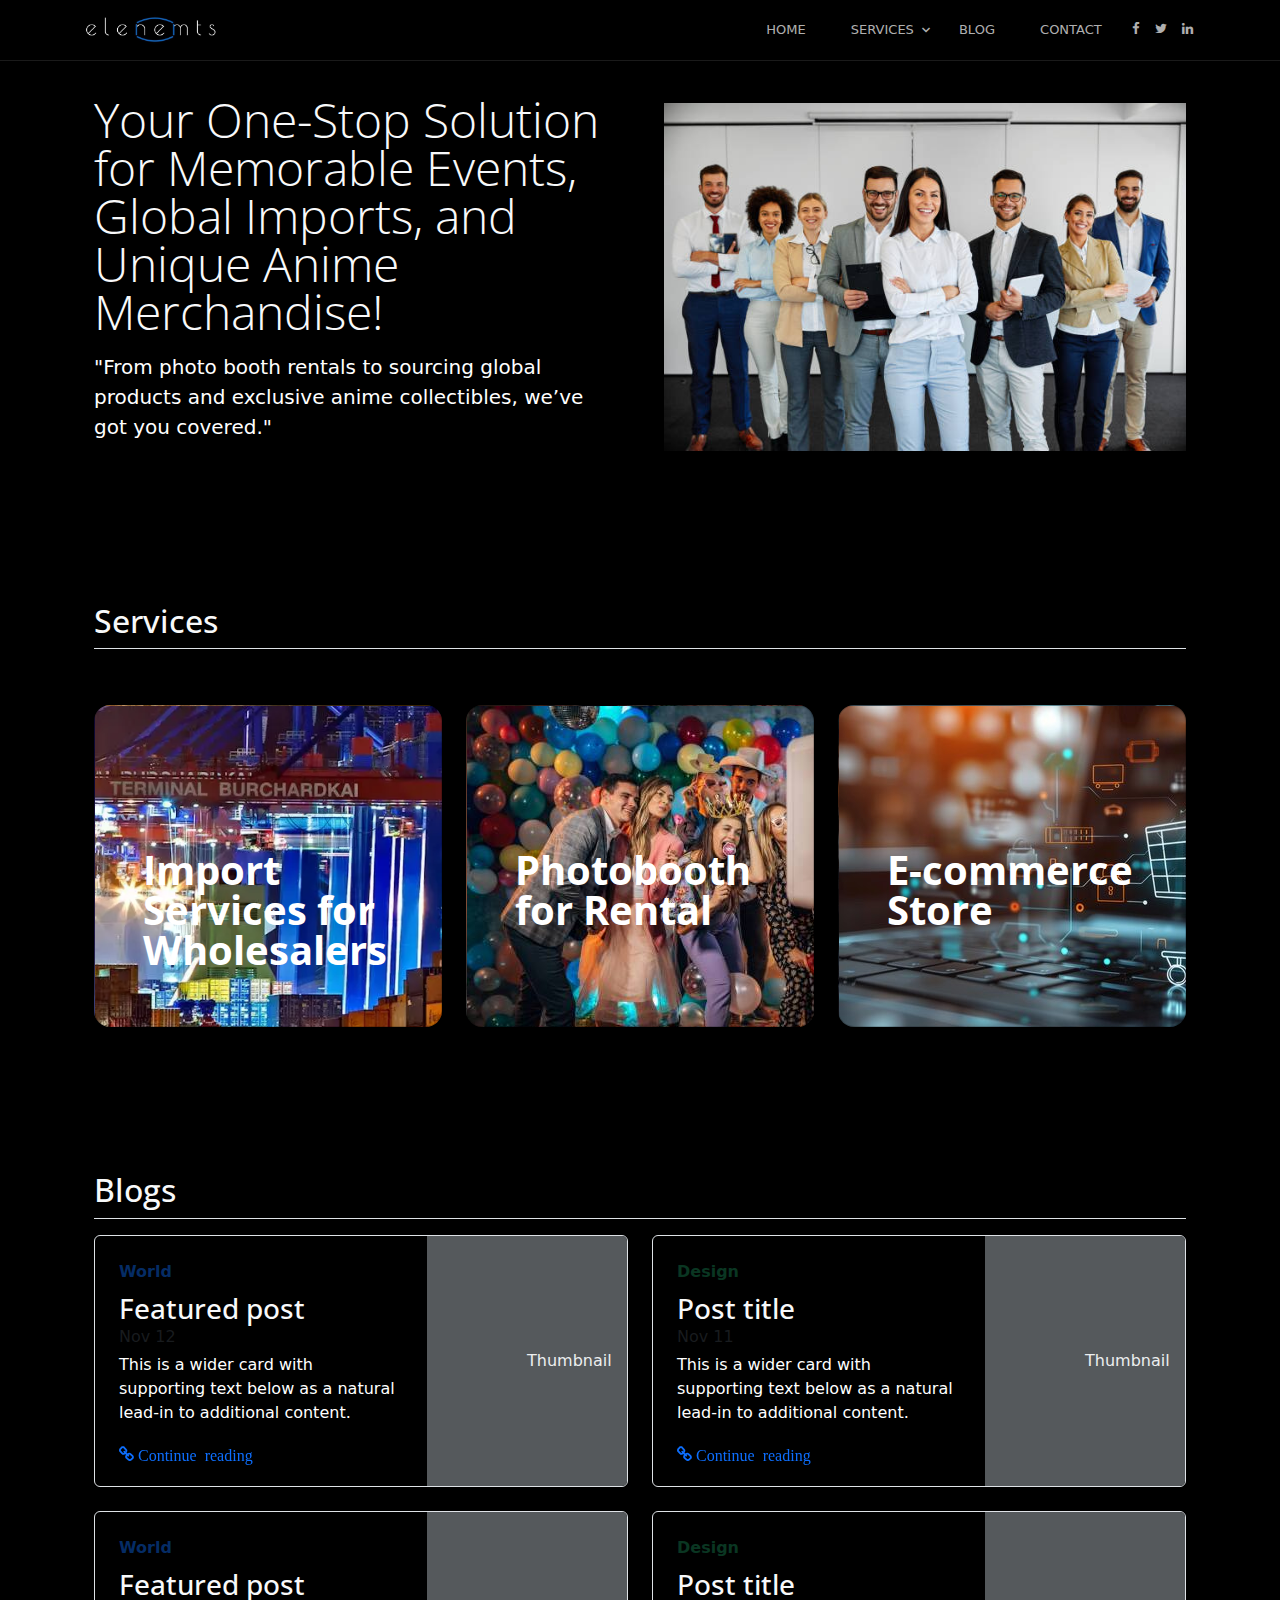
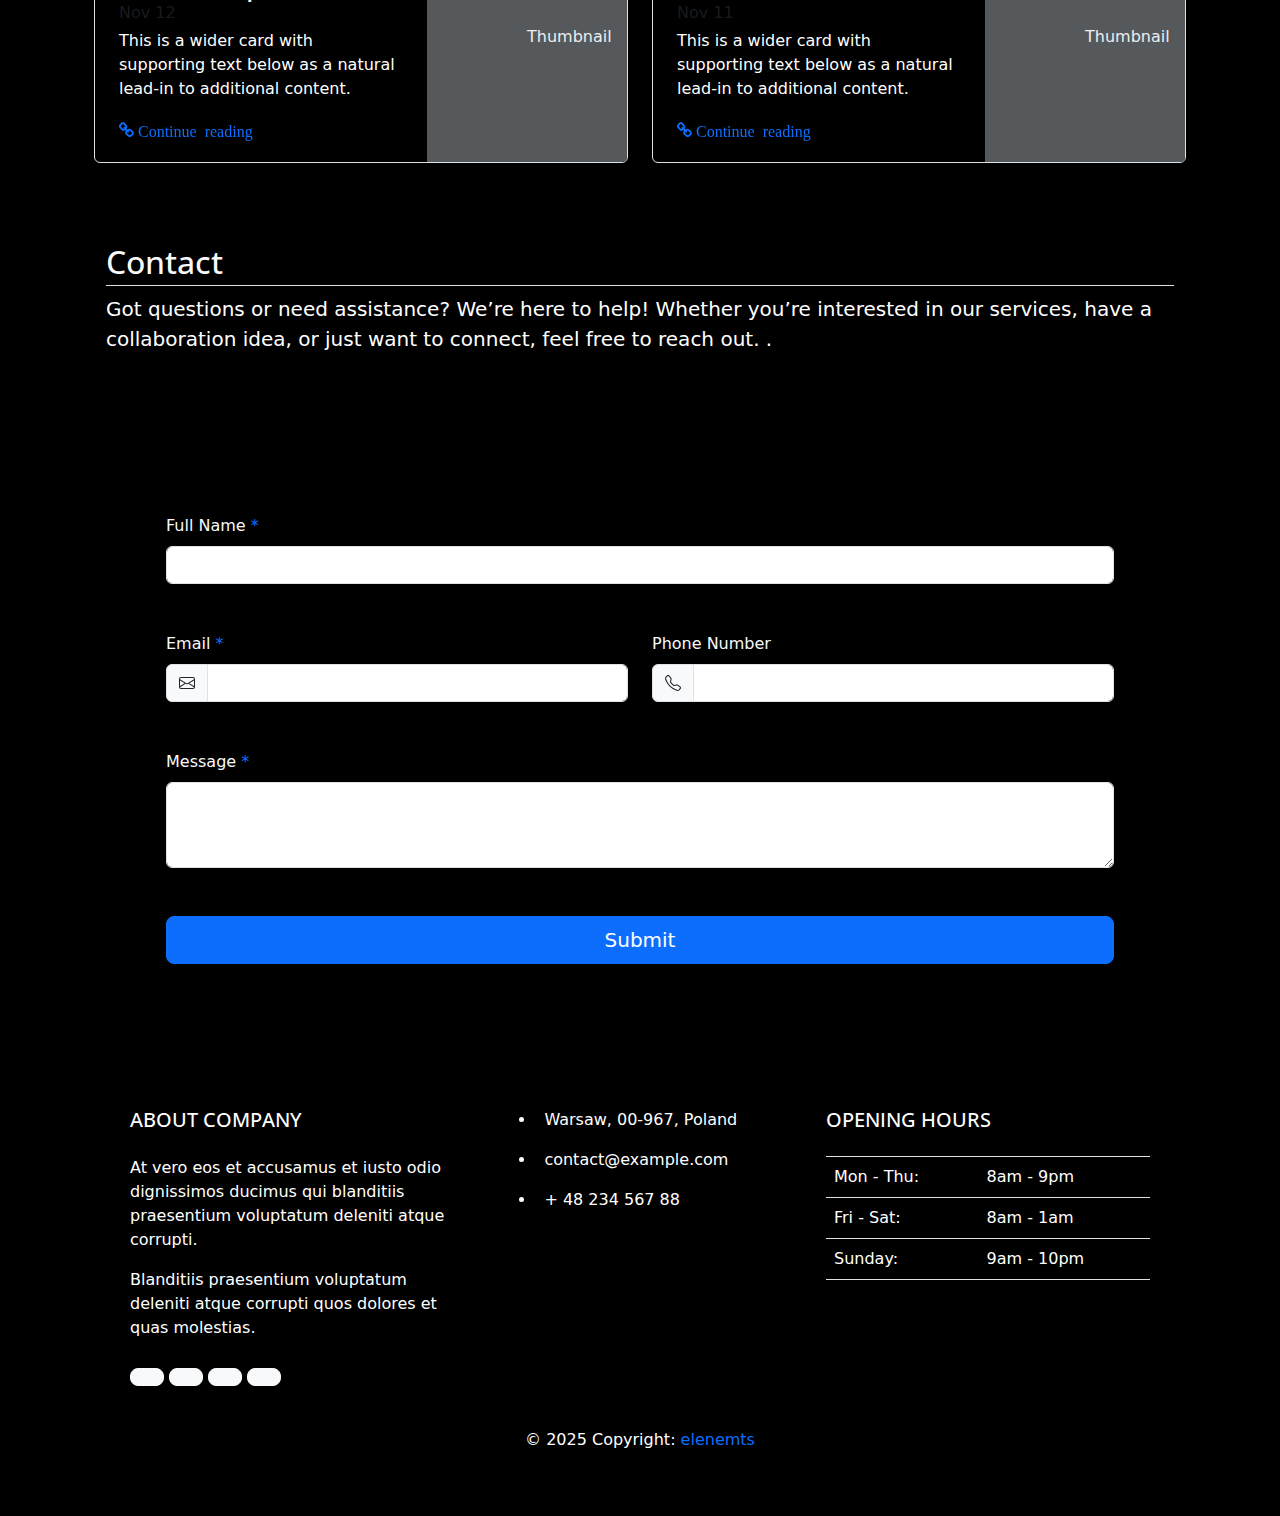
==== index.html @ e5e261be "first" ====
<!doctype html>
<html lang="en">
  <head>
    <!-- Required meta tags -->
    <meta charset="utf-8">
    <meta name="viewport" content="width=device-width, initial-scale=1, shrink-to-fit=no">
    
    <link href="https://fonts.googleapis.com/css?family=Open+Sans:300,400,700" rel="stylesheet">

    <link rel="stylesheet" href="fonts/icomoon/style.css">

    <link rel="stylesheet" href="css/owl.carousel.min.css">

    <!-- Bootstrap CSS -->
    <link rel="stylesheet" href="css/bootstrap.min.css">
    
    <!-- Style -->
    <link rel="stylesheet" href="css/style.css">

    <link href="https://cdn.jsdelivr.net/npm/bootstrap@5.3.3/dist/css/bootstrap.min.css" rel="stylesheet" integrity="sha384-QWTKZyjpPEjISv5WaRU9OFeRpok6YctnYmDr5pNlyT2bRjXh0JMhjY6hW+ALEwIH" crossorigin="anonymous">



    <title>elenemts</title>
  </head>
  <body class="text-light bg-black h1-light">


    <div class="site-mobile-menu site-navbar-target">
      <div class="site-mobile-menu-header">
        <div class="site-mobile-menu-close mt-3">
          <span class="icon-close2 js-menu-toggle"></span>
        </div>
      </div>
      <div class="site-mobile-menu-body"></div>
    </div>
   
    
    <header class="site-navbar js-sticky-header site-navbar-target" role="banner">

      <div class="container">
        <div class="row align-items-center">
          
          <div class="col-6 col-xl-2">
            <img src="images/WhatsApp Image 2025-01-21 at 9.21.34 AM.jpeg" alt="" height="30">
          </div>

          <div class="col-12 col-md-10 d-none d-xl-block">
            <nav class="site-navigation position-relative text-right" role="navigation">

              <ul class="site-menu main-menu js-clone-nav mr-auto d-none d-lg-block">
                <li><a href="#home" class="nav-link">Home</a></li>
                
                <li class="has-children">
                  <a href="#services" class="nav-link">Services</a>
                  <ul class="dropdown ">
                    <li><a href="/import.html" class="text-white bg-black">Import Service</a></li>
                    <li><a href="/autobooth.html" class="text-white bg-black">Photo Booth for Rent</a></li>
                    <li><a href="/shop.html" class="text-white bg-black">E-commerce store</a></li>
                    <!-- <li><a href="#pricing-section" class="nav-link">Pricing</a></li>
                    <li><a href="#faq-section" class="nav-link">FAQ</a></li>
                    <li><a href="#gallery-section" class="nav-link">Gallery</a></li>
                    <li><a href="#services-section" class="nav-link">Services</a></li>
                    <li><a href="#testimonials-section" class="nav-link">Testimonials</a></li>
                    <li class="has-children">
                      <a href="#">More Links</a>
                      <ul class="dropdown">
                        <li><a href="#">Menu One</a></li>
                        <li><a href="#">Menu Two</a></li>
                        <li><a href="#">Menu Three</a></li>
                      </ul>
                    </li> -->
                  </ul>
                </li>
                
                
                <li><a href="#blogs" class="nav-link">Blog</a></li>
                <li><a href="#contact" class="nav-link">Contact</a></li>
                <li class="social"><a href="#contact-section" class="nav-link"><span class="icon-facebook"></span></a></li>
                <li class="social"><a href="#contact-section" class="nav-link"><span class="icon-twitter"></span></a></li>
                <li class="social"><a href="#contact-section" class="nav-link"><span class="icon-linkedin"></span></a></li>
              </ul>
            </nav>
          </div>
          <div class="col-6 d-inline-block d-xl-none ml-md-0 py-3" style="position: relative; top: 3px;"><a href="#" class="site-menu-toggle js-menu-toggle float-right"><span class="icon-menu h3"></span></a></div>

        </div>
      </div>
      
    </header>


    <!-- Write your comments here -->

    <!-- 1 -->

    
    <div class="container col-xxl-8 px-4 py-5" id="home">
        <div class="row flex-lg-row-reverse align-items-center g-5 py-5">
          <div class="col-10 col-sm-8 col-lg-6">
            <img src="images/istockphoto-1188452509-612x612.jpg" class="d-block mx-lg-auto img-fluid" alt="Bootstrap Themes" width="" height="" loading="lazy">
          </div>
          <div class="col-lg-6">
            <h2 class="display-5 lh-1 mb-3">Your One-Stop Solution for Memorable Events, Global Imports, and Unique Anime Merchandise!
            </h2>
            <p class="lead">"From photo booth rentals to sourcing global products and exclusive anime collectibles, we’ve got you covered."</p>
            
          </div>
        </div>
      </div>
    
      <div class="container px-4 py-5" id="services">
        <h2 class="pb-2 border-bottom">Services</h2>
    
        <div class="row row-cols-1 row-cols-lg-3 align-items-stretch g-4 py-5">
          <div class="col">
            <div class="card card-cover h-100 overflow-hidden text-bg-dark rounded-4 shadow-lg" style="background-image: url('images/1721006032170.png');">
              <div class="d-flex flex-column h-100 p-5 pb-3 text-white text-shadow-1">
                <h3 class="pt-5 mt-5 mb-4 display-6 lh-1 fw-bold">
                  <a href="/import.html" style="color: white; text-decoration: none;" 
                     onmouseover="this.style.color='gray'" 
                     onmouseout="this.style.color='white'">
                    Import Services for Wholesalers
                  </a>
                </h3>
                <ul class="d-flex list-unstyled mt-auto">
                  <!-- <li class="me-auto">
                    <img src="https://github.com/twbs.png" alt="Bootstrap" width="32" height="32" class="rounded-circle border border-white">
                  </li> -->
                  <!-- <li class="d-flex align-items-center me-3">
                    <svg class="bi me-2" width="1em" height="1em"><use xlink:href="#geo-fill"></use></svg>
                    <small>Earth</small>
                  </li>
                  <li class="d-flex align-items-center">
                    <svg class="bi me-2" width="1em" height="1em"><use xlink:href="#calendar3"></use></svg>
                    <small>3d</small>
                  </li> -->
                </ul>
              </div>
            </div>
          </div>
    
          <div class="col">
            <div class="card card-cover h-100 overflow-hidden text-bg-dark rounded-4 shadow-lg" style="background-image: url('images/autobooth.jpg');">
              <div class="d-flex flex-column h-100 p-5 pb-3 text-white text-shadow-1">
                <h3 class="pt-5 mt-5 mb-4 display-6 lh-1 fw-bold">
                  <a href="/autobooth.html" style="color: white; text-decoration: none;" 
                     onmouseover="this.style.color='gray'" 
                     onmouseout="this.style.color='white'">
                    Photobooth for Rental
                  </a>
                </h3>
                <ul class="d-flex list-unstyled mt-auto">
                  <!-- <li class="me-auto">
                    <img src="https://github.com/twbs.png" alt="Bootstrap" width="32" height="32" class="rounded-circle border border-white">
                  </li> -->
                  <!-- <li class="d-flex align-items-center me-3">
                    <svg class="bi me-2" width="1em" height="1em"><use xlink:href="#geo-fill"></use></svg>
                    <small>Pakistan</small>
                  </li>
                  <li class="d-flex align-items-center">
                    <svg class="bi me-2" width="1em" height="1em"><use xlink:href="#calendar3"></use></svg>
                    <small>4d</small>
                  </li> -->
                </ul>
              </div>
            </div>
          </div>
    
          <div class="col">
            <div class="card card-cover h-100 overflow-hidden text-bg-dark rounded-4 shadow-lg" style="background-image: url('images/ecom.jpg');">
              <div class="d-flex flex-column h-100 p-5 pb-3 text-shadow-1">
                <h3 class="pt-5 mt-5 mb-4 display-6 lh-1 fw-bold">
                  <a href="/shop.html" style="color: white; text-decoration: none;" 
                     onmouseover="this.style.color='gray'" 
                     onmouseout="this.style.color='white'">
                    E-commerce Store
                  </a>
                </h3>
                <ul class="d-flex list-unstyled mt-auto">
                  <!-- <li class="me-auto">
                    <img src="https://github.com/twbs.png" alt="Bootstrap" width="32" height="32" class="rounded-circle border border-white">
                  </li> -->
                  <!-- <li class="d-flex align-items-center me-3">
                    <svg class="bi me-2" width="1em" height="1em"><use xlink:href="#geo-fill"></use></svg>
                    <small>California</small>
                  </li>
                  <li class="d-flex align-items-center">
                    <svg class="bi me-2" width="1em" height="1em"><use xlink:href="#calendar3"></use></svg>
                    <small>5d</small>
                  </li> -->
                </ul>
              </div>
            </div>
          </div>
        </div>
      </div>
    
    <!-- 2-->
    
    <div class="container px-4 py-5" id="blogs">
        <h2 class="pb-2 border-bottom">Blogs</h2>
       


        <div class="row mb-2 pt-2">
          <div class="col-md-6">
            <div class="row g-0 border rounded overflow-hidden flex-md-row mb-4 shadow-sm h-md-250 position-relative">
              <div class="col p-4 d-flex flex-column position-static">
                <strong class="d-inline-block mb-2 text-primary-emphasis">World</strong>
                <h3 class="mb-0">Featured post</h3>
                <div class="mb-1 text-body-secondary">Nov 12</div>
                <p class="card-text mb-auto">This is a wider card with supporting text below as a natural lead-in to additional content.</p>
                <a href="#" class="icon-link gap-1 icon-link-hover stretched-link">
                  Continue reading
                  <svg class="bi"><use xlink:href="#chevron-right"></use></svg>
                </a>
              </div>
              <div class="col-auto d-none d-lg-block">
                <svg class="bd-placeholder-img" width="200" height="250" xmlns="http://www.w3.org/2000/svg" role="img" aria-label="Placeholder: Thumbnail" preserveAspectRatio="xMidYMid slice" focusable="false"><title>Placeholder</title><rect width="100%" height="100%" fill="#55595c"></rect><text x="50%" y="50%" fill="#eceeef" dy=".3em">Thumbnail</text></svg>
              </div>
            </div>
          </div>
          <div class="col-md-6">
            <div class="row g-0 border rounded overflow-hidden flex-md-row mb-4 shadow-sm h-md-250 position-relative">
              <div class="col p-4 d-flex flex-column position-static">
                <strong class="d-inline-block mb-2 text-success-emphasis">Design</strong>
                <h3 class="mb-0">Post title</h3>
                <div class="mb-1 text-body-secondary">Nov 11</div>
                <p class="mb-auto">This is a wider card with supporting text below as a natural lead-in to additional content.</p>
                <a href="#" class="icon-link gap-1 icon-link-hover stretched-link">
                  Continue reading
                  <svg class="bi"><use xlink:href="#chevron-right"></use></svg>
                </a>
              </div>
              <div class="col-auto d-none d-lg-block">
                <svg class="bd-placeholder-img" width="200" height="250" xmlns="http://www.w3.org/2000/svg" role="img" aria-label="Placeholder: Thumbnail" preserveAspectRatio="xMidYMid slice" focusable="false"><title>Placeholder</title><rect width="100%" height="100%" fill="#55595c"></rect><text x="50%" y="50%" fill="#eceeef" dy=".3em">Thumbnail</text></svg>
              </div>
            </div>
          </div>

          <div class="col-md-6">
            <div class="row g-0 border rounded overflow-hidden flex-md-row mb-4 shadow-sm h-md-250 position-relative">
              <div class="col p-4 d-flex flex-column position-static">
                <strong class="d-inline-block mb-2 text-primary-emphasis">World</strong>
                <h3 class="mb-0">Featured post</h3>
                <div class="mb-1 text-body-secondary">Nov 12</div>
                <p class="card-text mb-auto">This is a wider card with supporting text below as a natural lead-in to additional content.</p>
                <a href="#" class="icon-link gap-1 icon-link-hover stretched-link">
                  Continue reading
                  <svg class="bi"><use xlink:href="#chevron-right"></use></svg>
                </a>
              </div>
              <div class="col-auto d-none d-lg-block">
                <svg class="bd-placeholder-img" width="200" height="250" xmlns="http://www.w3.org/2000/svg" role="img" aria-label="Placeholder: Thumbnail" preserveAspectRatio="xMidYMid slice" focusable="false"><title>Placeholder</title><rect width="100%" height="100%" fill="#55595c"></rect><text x="50%" y="50%" fill="#eceeef" dy=".3em">Thumbnail</text></svg>
              </div>
            </div>
          </div>
          <div class="col-md-6">
            <div class="row g-0 border rounded overflow-hidden flex-md-row mb-4 shadow-sm h-md-250 position-relative">
              <div class="col p-4 d-flex flex-column position-static">
                <strong class="d-inline-block mb-2 text-success-emphasis">Design</strong>
                <h3 class="mb-0">Post title</h3>
                <div class="mb-1 text-body-secondary">Nov 11</div>
                <p class="mb-auto">This is a wider card with supporting text below as a natural lead-in to additional content.</p>
                <a href="#" class="icon-link gap-1 icon-link-hover stretched-link">
                  Continue reading
                  <svg class="bi"><use xlink:href="#chevron-right"></use></svg>
                </a>
              </div>
              <div class="col-auto d-none d-lg-block">
                <svg class="bd-placeholder-img" width="200" height="250" xmlns="http://www.w3.org/2000/svg" role="img" aria-label="Placeholder: Thumbnail" preserveAspectRatio="xMidYMid slice" focusable="false"><title>Placeholder</title><rect width="100%" height="100%" fill="#55595c"></rect><text x="50%" y="50%" fill="#eceeef" dy=".3em">Thumbnail</text></svg>
              </div>
            </div>
          </div>
        </div>
      
    
    <!-- 3 -->
    
    <div id="contact" class="container">
        <main>
          <div class="py-5">
            <h2 class="border-bottom pb-1">Contact</h2>
            <p class="lead">Got questions or need assistance? We’re here to help! Whether you’re interested in our services, have a collaboration idea, or just want to connect, feel free to reach out.

              .</p>
          </div>
      
          <!-- Contact 1 - Bootstrap Brain Component -->
<section class="bg-black py-3 py-md-5">
  <div class="container">
    <div class="row justify-content-md-center">
      <div class="col-12 col-md-10 col-lg-8 col-xl-7 col-xxl-6">
      </div>
    </div>
  </div>

  <div class="container">
    <div class="row justify-content-lg-center">
      <div class="">
        <div class="bg-black  rounded shadow-sm overflow-hidden">

          <form action="#!">
            <div class="row gy-4 gy-xl-5 p-4 p-xl-5">
              <div class="col-12">
                <label for="fullname" class="form-label">Full Name <span class="text-primary">*</span></label>
                <input type="text" class="form-control" id="fullname" name="fullname" value="" required>
              </div>
              <div class="col-12 col-md-6">
                <label for="email" class="form-label">Email <span class="text-primary">*</span></label>
                <div class="input-group">
                  <span class="input-group-text">
                    <svg xmlns="http://www.w3.org/2000/svg" width="16" height="16" fill="currentColor" class="bi bi-envelope" viewBox="0 0 16 16">
                      <path d="M0 4a2 2 0 0 1 2-2h12a2 2 0 0 1 2 2v8a2 2 0 0 1-2 2H2a2 2 0 0 1-2-2V4Zm2-1a1 1 0 0 0-1 1v.217l7 4.2 7-4.2V4a1 1 0 0 0-1-1H2Zm13 2.383-4.708 2.825L15 11.105V5.383Zm-.034 6.876-5.64-3.471L8 9.583l-1.326-.795-5.64 3.47A1 1 0 0 0 2 13h12a1 1 0 0 0 .966-.741ZM1 11.105l4.708-2.897L1 5.383v5.722Z" />
                    </svg>
                  </span>
                  <input type="email" class="form-control" id="email" name="email" value="" required>
                </div>
              </div>
              <div class="col-12 col-md-6">
                <label for="phone" class="form-label">Phone Number</label>
                <div class="input-group">
                  <span class="input-group-text">
                    <svg xmlns="http://www.w3.org/2000/svg" width="16" height="16" fill="currentColor" class="bi bi-telephone" viewBox="0 0 16 16">
                      <path d="M3.654 1.328a.678.678 0 0 0-1.015-.063L1.605 2.3c-.483.484-.661 1.169-.45 1.77a17.568 17.568 0 0 0 4.168 6.608 17.569 17.569 0 0 0 6.608 4.168c.601.211 1.286.033 1.77-.45l1.034-1.034a.678.678 0 0 0-.063-1.015l-2.307-1.794a.678.678 0 0 0-.58-.122l-2.19.547a1.745 1.745 0 0 1-1.657-.459L5.482 8.062a1.745 1.745 0 0 1-.46-1.657l.548-2.19a.678.678 0 0 0-.122-.58L3.654 1.328zM1.884.511a1.745 1.745 0 0 1 2.612.163L6.29 2.98c.329.423.445.974.315 1.494l-.547 2.19a.678.678 0 0 0 .178.643l2.457 2.457a.678.678 0 0 0 .644.178l2.189-.547a1.745 1.745 0 0 1 1.494.315l2.306 1.794c.829.645.905 1.87.163 2.611l-1.034 1.034c-.74.74-1.846 1.065-2.877.702a18.634 18.634 0 0 1-7.01-4.42 18.634 18.634 0 0 1-4.42-7.009c-.362-1.03-.037-2.137.703-2.877L1.885.511z" />
                    </svg>
                  </span>
                  <input type="tel" class="form-control" id="phone" name="phone" value="">
                </div>
              </div>
              <div class="col-12">
                <label for="message" class="form-label">Message <span class="text-primary">*</span></label>
                <textarea class="form-control" id="message" name="message" rows="3" required></textarea>
              </div>
              <div class="col-12">
                <div class="d-grid">
                  <button class="btn btn-primary btn-lg" type="submit">Submit</button>
                </div>
              </div>
            </div>
          </form>

        </div>
      </div>
    </div>
  </div>
</section>
    <!-- 1 -->
    
    
    
    
    
    
    <!-- footer -->
    
    <footer class="text-white text-center text-lg-start bg-black">
      <!-- Grid container -->
      <div class="container p-4">
        <!--Grid row-->
        <div class="row mt-4">
          <!--Grid column-->
          <div class="col-lg-4 col-md-12 mb-4 mb-md-0">
            <h5 class="text-uppercase mb-4">About company</h5>
  
            <p>
              At vero eos et accusamus et iusto odio dignissimos ducimus qui blanditiis praesentium
              voluptatum deleniti atque corrupti.
            </p>
  
            <p>
              Blanditiis praesentium voluptatum deleniti atque corrupti quos dolores et quas
              molestias.
            </p>
  
            <div class="mt-4">
              <!-- Facebook -->
              <a type="button" class="btn btn-floating btn-light btn-lg"><i class="fab fa-facebook-f"></i></a>
              <!-- Dribbble -->
              <a type="button" class="btn btn-floating btn-light btn-lg"><i class="fab fa-dribbble"></i></a>
              <!-- Twitter -->
              <a type="button" class="btn btn-floating btn-light btn-lg"><i class="fab fa-twitter"></i></a>
              <!-- Google + -->
              <a type="button" class="btn btn-floating btn-light btn-lg"><i class="fab fa-google-plus-g"></i></a>
              <!-- Linkedin -->
            </div>
          </div>
          <!--Grid column-->
  
          <!--Grid column-->
          <div class="col-lg-4 col-md-6 mb-4 mb-md-0">
      
  
            <ul class="fa-ul" style="margin-left: 1.65em;">
              <li class="mb-3">
                <span class="fa-li"><i class="fas fa-home"></i></span><span class="ms-2">Warsaw, 00-967, Poland</span>
              </li>
              <li class="mb-3">
                <span class="fa-li"><i class="fas fa-envelope"></i></span><span class="ms-2">contact@example.com</span>
              </li>
              <li class="mb-3">
                <span class="fa-li"><i class="fas fa-phone"></i></span><span class="ms-2">+ 48 234 567 88</span>
              </li>
            </ul>
          </div>
          <!--Grid column-->
  
          <!--Grid column-->
          <div class="col-lg-4 col-md-6 mb-4 mb-md-0">
            <h5 class="text-uppercase mb-4">Opening hours</h5>
  
            <table class="table" >
              <tbody class="fw-normal">
                <tr class="bg-black">
                  <td class="bg-black text-white">Mon - Thu:</td>
                  <td class="bg-black text-white">8am - 9pm</td>
                </tr>
                <tr>
                  <td class="bg-black text-white">Fri - Sat:</td>
                  <td class="bg-black text-white">8am - 1am</td>
                </tr>
                <tr>
                  <td class="bg-black text-white">Sunday:</td>
                  <td class="bg-black text-white">9am - 10pm</td>
                </tr>
              </tbody>
            </table>
          </div>
          <!--Grid column-->
        </div>
        <!--Grid row-->
      </div>
      <!-- Grid container -->
  
      <!-- Copyright -->
      <div class="text-center p-3" style="background-color: rgba(0, 0, 0, 0.2);">
        © 2025 Copyright:
        <a class="text-link" href="https://elenemts.com/">elenemts</a>
      </div>
      <!-- Copyright -->
    </footer>
  
    
    

    <script src="js/jquery-3.3.1.min.js"></script>
    <script src="js/popper.min.js"></script>
    <script src="js/bootstrap.min.js"></script>
    <script src="js/jquery.sticky.js"></script>
    <script src="js/main.js"></script>
  </body>
</html>
---- fonts/icomoon/style.css ----
@font-face {
  font-family: 'icomoon';
  src:  url('fonts/icomoon.eot?10si43');
  src:  url('fonts/icomoon.eot?10si43#iefix') format('embedded-opentype'),
    url('fonts/icomoon.ttf?10si43') format('truetype'),
    url('fonts/icomoon.woff?10si43') format('woff'),
    url('fonts/icomoon.svg?10si43#icomoon') format('svg');
  font-weight: normal;
  font-style: normal;
}

[class^="icon-"], [class*=" icon-"] {
  /* use !important to prevent issues with browser extensions that change fonts */
  font-family: 'icomoon' !important;
  speak: none;
  font-style: normal;
  font-weight: normal;
  font-variant: normal;
  text-transform: none;
  line-height: 1;

  /* Better Font Rendering =========== */
  -webkit-font-smoothing: antialiased;
  -moz-osx-font-smoothing: grayscale;
}

.icon-asterisk:before {
  content: "\f069";
}
.icon-plus:before {
  content: "\f067";
}
.icon-question:before {
  content: "\f128";
}
.icon-minus:before {
  content: "\f068";
}
.icon-glass:before {
  content: "\f000";
}
.icon-music:before {
  content: "\f001";
}
.icon-search:before {
  content: "\f002";
}
.icon-envelope-o:before {
  content: "\f003";
}
.icon-heart:before {
  content: "\f004";
}
.icon-star:before {
  content: "\f005";
}
.icon-star-o:before {
  content: "\f006";
}
.icon-user:before {
  content: "\f007";
}
.icon-film:before {
  content: "\f008";
}
.icon-th-large:before {
  content: "\f009";
}
.icon-th:before {
  content: "\f00a";
}
.icon-th-list:before {
  content: "\f00b";
}
.icon-check:before {
  content: "\f00c";
}
.icon-close:before {
  content: "\f00d";
}
.icon-remove:before {
  content: "\f00d";
}
.icon-times:before {
  content: "\f00d";
}
.icon-search-plus:before {
  content: "\f00e";
}
.icon-search-minus:before {
  content: "\f010";
}
.icon-power-off:before {
  content: "\f011";
}
.icon-signal:before {
  content: "\f012";
}
.icon-cog:before {
  content: "\f013";
}
.icon-gear:before {
  content: "\f013";
}
.icon-trash-o:before {
  content: "\f014";
}
.icon-home:before {
  content: "\f015";
}
.icon-file-o:before {
  content: "\f016";
}
.icon-clock-o:before {
  content: "\f017";
}
.icon-road:before {
  content: "\f018";
}
.icon-download:before {
  content: "\f019";
}
.icon-arrow-circle-o-down:before {
  content: "\f01a";
}
.icon-arrow-circle-o-up:before {
  content: "\f01b";
}
.icon-inbox:before {
  content: "\f01c";
}
.icon-play-circle-o:before {
  content: "\f01d";
}
.icon-repeat:before {
  content: "\f01e";
}
.icon-rotate-right:before {
  content: "\f01e";
}
.icon-refresh:before {
  content: "\f021";
}
.icon-list-alt:before {
  content: "\f022";
}
.icon-lock:before {
  content: "\f023";
}
.icon-flag:before {
  content: "\f024";
}
.icon-headphones:before {
  content: "\f025";
}
.icon-volume-off:before {
  content: "\f026";
}
.icon-volume-down:before {
  content: "\f027";
}
.icon-volume-up:before {
  content: "\f028";
}
.icon-qrcode:before {
  content: "\f029";
}
.icon-barcode:before {
  content: "\f02a";
}
.icon-tag:before {
  content: "\f02b";
}
.icon-tags:before {
  content: "\f02c";
}
.icon-book:before {
  content: "\f02d";
}
.icon-bookmark:before {
  content: "\f02e";
}
.icon-print:before {
  content: "\f02f";
}
.icon-camera:before {
  content: "\f030";
}
.icon-font:before {
  content: "\f031";
}
.icon-bold:before {
  content: "\f032";
}
.icon-italic:before {
  content: "\f033";
}
.icon-text-height:before {
  content: "\f034";
}
.icon-text-width:before {
  content: "\f035";
}
.icon-align-left:before {
  content: "\f036";
}
.icon-align-center:before {
  content: "\f037";
}
.icon-align-right:before {
  content: "\f038";
}
.icon-align-justify:before {
  content: "\f039";
}
.icon-list:before {
  content: "\f03a";
}
.icon-dedent:before {
  content: "\f03b";
}
.icon-outdent:before {
  content: "\f03b";
}
.icon-indent:before {
  content: "\f03c";
}
.icon-video-camera:before {
  content: "\f03d";
}
.icon-image:before {
  content: "\f03e";
}
.icon-photo:before {
  content: "\f03e";
}
.icon-picture-o:before {
  content: "\f03e";
}
.icon-pencil:before {
  content: "\f040";
}
.icon-map-marker:before {
  content: "\f041";
}
.icon-adjust:before {
  content: "\f042";
}
.icon-tint:before {
  content: "\f043";
}
.icon-edit:before {
  content: "\f044";
}
.icon-pencil-square-o:before {
  content: "\f044";
}
.icon-share-square-o:before {
  content: "\f045";
}
.icon-check-square-o:before {
  content: "\f046";
}
.icon-arrows:before {
  content: "\f047";
}
.icon-step-backward:before {
  content: "\f048";
}
.icon-fast-backward:before {
  content: "\f049";
}
.icon-backward:before {
  content: "\f04a";
}
.icon-play:before {
  content: "\f04b";
}
.icon-pause:before {
  content: "\f04c";
}
.icon-stop:before {
  content: "\f04d";
}
.icon-forward:before {
  content: "\f04e";
}
.icon-fast-forward:before {
  content: "\f050";
}
.icon-step-forward:before {
  content: "\f051";
}
.icon-eject:before {
  content: "\f052";
}
.icon-chevron-left:before {
  content: "\f053";
}
.icon-chevron-right:before {
  content: "\f054";
}
.icon-plus-circle:before {
  content: "\f055";
}
.icon-minus-circle:before {
  content: "\f056";
}
.icon-times-circle:before {
  content: "\f057";
}
.icon-check-circle:before {
  content: "\f058";
}
.icon-question-circle:before {
  content: "\f059";
}
.icon-info-circle:before {
  content: "\f05a";
}
.icon-crosshairs:before {
  content: "\f05b";
}
.icon-times-circle-o:before {
  content: "\f05c";
}
.icon-check-circle-o:before {
  content: "\f05d";
}
.icon-ban:before {
  content: "\f05e";
}
.icon-arrow-left:before {
  content: "\f060";
}
.icon-arrow-right:before {
  content: "\f061";
}
.icon-arrow-up:before {
  content: "\f062";
}
.icon-arrow-down:before {
  content: "\f063";
}
.icon-mail-forward:before {
  content: "\f064";
}
.icon-share:before {
  content: "\f064";
}
.icon-expand:before {
  content: "\f065";
}
.icon-compress:before {
  content: "\f066";
}
.icon-exclamation-circle:before {
  content: "\f06a";
}
.icon-gift:before {
  content: "\f06b";
}
.icon-leaf:before {
  content: "\f06c";
}
.icon-fire:before {
  content: "\f06d";
}
.icon-eye:before {
  content: "\f06e";
}
.icon-eye-slash:before {
  content: "\f070";
}
.icon-exclamation-triangle:before {
  content: "\f071";
}
.icon-warning:before {
  content: "\f071";
}
.icon-plane:before {
  content: "\f072";
}
.icon-calendar:before {
  content: "\f073";
}
.icon-random:before {
  content: "\f074";
}
.icon-comment:before {
  content: "\f075";
}
.icon-magnet:before {
  content: "\f076";
}
.icon-chevron-up:before {
  content: "\f077";
}
.icon-chevron-down:before {
  content: "\f078";
}
.icon-retweet:before {
  content: "\f079";
}
.icon-shopping-cart:before {
  content: "\f07a";
}
.icon-folder:before {
  content: "\f07b";
}
.icon-folder-open:before {
  content: "\f07c";
}
.icon-arrows-v:before {
  content: "\f07d";
}
.icon-arrows-h:before {
  content: "\f07e";
}
.icon-bar-chart:before {
  content: "\f080";
}
.icon-bar-chart-o:before {
  content: "\f080";
}
.icon-twitter-square:before {
  content: "\f081";
}
.icon-facebook-square:before {
  content: "\f082";
}
.icon-camera-retro:before {
  content: "\f083";
}
.icon-key:before {
  content: "\f084";
}
.icon-cogs:before {
  content: "\f085";
}
.icon-gears:before {
  content: "\f085";
}
.icon-comments:before {
  content: "\f086";
}
.icon-thumbs-o-up:before {
  content: "\f087";
}
.icon-thumbs-o-down:before {
  content: "\f088";
}
.icon-star-half:before {
  content: "\f089";
}
.icon-heart-o:before {
  content: "\f08a";
}
.icon-sign-out:before {
  content: "\f08b";
}
.icon-linkedin-square:before {
  content: "\f08c";
}
.icon-thumb-tack:before {
  content: "\f08d";
}
.icon-external-link:before {
  content: "\f08e";
}
.icon-sign-in:before {
  content: "\f090";
}
.icon-trophy:before {
  content: "\f091";
}
.icon-github-square:before {
  content: "\f092";
}
.icon-upload:before {
  content: "\f093";
}
.icon-lemon-o:before {
  content: "\f094";
}
.icon-phone:before {
  content: "\f095";
}
.icon-square-o:before {
  content: "\f096";
}
.icon-bookmark-o:before {
  content: "\f097";
}
.icon-phone-square:before {
  content: "\f098";
}
.icon-twitter:before {
  content: "\f099";
}
.icon-facebook:before {
  content: "\f09a";
}
.icon-facebook-f:before {
  content: "\f09a";
}
.icon-github:before {
  content: "\f09b";
}
.icon-unlock:before {
  content: "\f09c";
}
.icon-credit-card:before {
  content: "\f09d";
}
.icon-feed:before {
  content: "\f09e";
}
.icon-rss:before {
  content: "\f09e";
}
.icon-hdd-o:before {
  content: "\f0a0";
}
.icon-bullhorn:before {
  content: "\f0a1";
}
.icon-bell-o:before {
  content: "\f0a2";
}
.icon-certificate:before {
  content: "\f0a3";
}
.icon-hand-o-right:before {
  content: "\f0a4";
}
.icon-hand-o-left:before {
  content: "\f0a5";
}
.icon-hand-o-up:before {
  content: "\f0a6";
}
.icon-hand-o-down:before {
  content: "\f0a7";
}
.icon-arrow-circle-left:before {
  content: "\f0a8";
}
.icon-arrow-circle-right:before {
  content: "\f0a9";
}
.icon-arrow-circle-up:before {
  content: "\f0aa";
}
.icon-arrow-circle-down:before {
  content: "\f0ab";
}
.icon-globe:before {
  content: "\f0ac";
}
.icon-wrench:before {
  content: "\f0ad";
}
.icon-tasks:before {
  content: "\f0ae";
}
.icon-filter:before {
  content: "\f0b0";
}
.icon-briefcase:before {
  content: "\f0b1";
}
.icon-arrows-alt:before {
  content: "\f0b2";
}
.icon-group:before {
  content: "\f0c0";
}
.icon-users:before {
  content: "\f0c0";
}
.icon-chain:before {
  content: "\f0c1";
}
.icon-link:before {
  content: "\f0c1";
}
.icon-cloud:before {
  content: "\f0c2";
}
.icon-flask:before {
  content: "\f0c3";
}
.icon-cut:before {
  content: "\f0c4";
}
.icon-scissors:before {
  content: "\f0c4";
}
.icon-copy:before {
  content: "\f0c5";
}
.icon-files-o:before {
  content: "\f0c5";
}
.icon-paperclip:before {
  content: "\f0c6";
}
.icon-floppy-o:before {
  content: "\f0c7";
}
.icon-save:before {
  content: "\f0c7";
}
.icon-square:before {
  content: "\f0c8";
}
.icon-bars:before {
  content: "\f0c9";
}
.icon-navicon:before {
  content: "\f0c9";
}
.icon-reorder:before {
  content: "\f0c9";
}
.icon-list-ul:before {
  content: "\f0ca";
}
.icon-list-ol:before {
  content: "\f0cb";
}
.icon-strikethrough:before {
  content: "\f0cc";
}
.icon-underline:before {
  content: "\f0cd";
}
.icon-table:before {
  content: "\f0ce";
}
.icon-magic:before {
  content: "\f0d0";
}
.icon-truck:before {
  content: "\f0d1";
}
.icon-pinterest:before {
  content: "\f0d2";
}
.icon-pinterest-square:before {
  content: "\f0d3";
}
.icon-google-plus-square:before {
  content: "\f0d4";
}
.icon-google-plus:before {
  content: "\f0d5";
}
.icon-money:before {
  content: "\f0d6";
}
.icon-caret-down:before {
  content: "\f0d7";
}
.icon-caret-up:before {
  content: "\f0d8";
}
.icon-caret-left:before {
  content: "\f0d9";
}
.icon-caret-right:before {
  content: "\f0da";
}
.icon-columns:before {
  content: "\f0db";
}
.icon-sort:before {
  content: "\f0dc";
}
.icon-unsorted:before {
  content: "\f0dc";
}
.icon-sort-desc:before {
  content: "\f0dd";
}
.icon-sort-down:before {
  content: "\f0dd";
}
.icon-sort-asc:before {
  content: "\f0de";
}
.icon-sort-up:before {
  content: "\f0de";
}
.icon-envelope:before {
  content: "\f0e0";
}
.icon-linkedin:before {
  content: "\f0e1";
}
.icon-rotate-left:before {
  content: "\f0e2";
}
.icon-undo:before {
  content: "\f0e2";
}
.icon-gavel:before {
  content: "\f0e3";
}
.icon-legal:before {
  content: "\f0e3";
}
.icon-dashboard:before {
  content: "\f0e4";
}
.icon-tachometer:before {
  content: "\f0e4";
}
.icon-comment-o:before {
  content: "\f0e5";
}
.icon-comments-o:before {
  content: "\f0e6";
}
.icon-bolt:before {
  content: "\f0e7";
}
.icon-flash:before {
  content: "\f0e7";
}
.icon-sitemap:before {
  content: "\f0e8";
}
.icon-umbrella:before {
  content: "\f0e9";
}
.icon-clipboard:before {
  content: "\f0ea";
}
.icon-paste:before {
  content: "\f0ea";
}
.icon-lightbulb-o:before {
  content: "\f0eb";
}
.icon-exchange:before {
  content: "\f0ec";
}
.icon-cloud-download:before {
  content: "\f0ed";
}
.icon-cloud-upload:before {
  content: "\f0ee";
}
.icon-user-md:before {
  content: "\f0f0";
}
.icon-stethoscope:before {
  content: "\f0f1";
}
.icon-suitcase:before {
  content: "\f0f2";
}
.icon-bell:before {
  content: "\f0f3";
}
.icon-coffee:before {
  content: "\f0f4";
}
.icon-cutlery:before {
  content: "\f0f5";
}
.icon-file-text-o:before {
  content: "\f0f6";
}
.icon-building-o:before {
  content: "\f0f7";
}
.icon-hospital-o:before {
  content: "\f0f8";
}
.icon-ambulance:before {
  content: "\f0f9";
}
.icon-medkit:before {
  content: "\f0fa";
}
.icon-fighter-jet:before {
  content: "\f0fb";
}
.icon-beer:before {
  content: "\f0fc";
}
.icon-h-square:before {
  content: "\f0fd";
}
.icon-plus-square:before {
  content: "\f0fe";
}
.icon-angle-double-left:before {
  content: "\f100";
}
.icon-angle-double-right:before {
  content: "\f101";
}
.icon-angle-double-up:before {
  content: "\f102";
}
.icon-angle-double-down:before {
  content: "\f103";
}
.icon-angle-left:before {
  content: "\f104";
}
.icon-angle-right:before {
  content: "\f105";
}
.icon-angle-up:before {
  content: "\f106";
}
.icon-angle-down:before {
  content: "\f107";
}
.icon-desktop:before {
  content: "\f108";
}
.icon-laptop:before {
  content: "\f109";
}
.icon-tablet:before {
  content: "\f10a";
}
.icon-mobile:before {
  content: "\f10b";
}
.icon-mobile-phone:before {
  content: "\f10b";
}
.icon-circle-o:before {
  content: "\f10c";
}
.icon-quote-left:before {
  content: "\f10d";
}
.icon-quote-right:before {
  content: "\f10e";
}
.icon-spinner:before {
  content: "\f110";
}
.icon-circle:before {
  content: "\f111";
}
.icon-mail-reply:before {
  content: "\f112";
}
.icon-reply:before {
  content: "\f112";
}
.icon-github-alt:before {
  content: "\f113";
}
.icon-folder-o:before {
  content: "\f114";
}
.icon-folder-open-o:before {
  content: "\f115";
}
.icon-smile-o:before {
  content: "\f118";
}
.icon-frown-o:before {
  content: "\f119";
}
.icon-meh-o:before {
  content: "\f11a";
}
.icon-gamepad:before {
  content: "\f11b";
}
.icon-keyboard-o:before {
  content: "\f11c";
}
.icon-flag-o:before {
  content: "\f11d";
}
.icon-flag-checkered:before {
  content: "\f11e";
}
.icon-terminal:before {
  content: "\f120";
}
.icon-code:before {
  content: "\f121";
}
.icon-mail-reply-all:before {
  content: "\f122";
}
.icon-reply-all:before {
  content: "\f122";
}
.icon-star-half-empty:before {
  content: "\f123";
}
.icon-star-half-full:before {
  content: "\f123";
}
.icon-star-half-o:before {
  content: "\f123";
}
.icon-location-arrow:before {
  content: "\f124";
}
.icon-crop:before {
  content: "\f125";
}
.icon-code-fork:before {
  content: "\f126";
}
.icon-chain-broken:before {
  content: "\f127";
}
.icon-unlink:before {
  content: "\f127";
}
.icon-info:before {
  content: "\f129";
}
.icon-exclamation:before {
  content: "\f12a";
}
.icon-superscript:before {
  content: "\f12b";
}
.icon-subscript:before {
  content: "\f12c";
}
.icon-eraser:before {
  content: "\f12d";
}
.icon-puzzle-piece:before {
  content: "\f12e";
}
.icon-microphone:before {
  content: "\f130";
}
.icon-microphone-slash:before {
  content: "\f131";
}
.icon-shield:before {
  content: "\f132";
}
.icon-calendar-o:before {
  content: "\f133";
}
.icon-fire-extinguisher:before {
  content: "\f134";
}
.icon-rocket:before {
  content: "\f135";
}
.icon-maxcdn:before {
  content: "\f136";
}
.icon-chevron-circle-left:before {
  content: "\f137";
}
.icon-chevron-circle-right:before {
  content: "\f138";
}
.icon-chevron-circle-up:before {
  content: "\f139";
}
.icon-chevron-circle-down:before {
  content: "\f13a";
}
.icon-html5:before {
  content: "\f13b";
}
.icon-css3:before {
  content: "\f13c";
}
.icon-anchor:before {
  content: "\f13d";
}
.icon-unlock-alt:before {
  content: "\f13e";
}
.icon-bullseye:before {
  content: "\f140";
}
.icon-ellipsis-h:before {
  content: "\f141";
}
.icon-ellipsis-v:before {
  content: "\f142";
}
.icon-rss-square:before {
  content: "\f143";
}
.icon-play-circle:before {
  content: "\f144";
}
.icon-ticket:before {
  content: "\f145";
}
.icon-minus-square:before {
  content: "\f146";
}
.icon-minus-square-o:before {
  content: "\f147";
}
.icon-level-up:before {
  content: "\f148";
}
.icon-level-down:before {
  content: "\f149";
}
.icon-check-square:before {
  content: "\f14a";
}
.icon-pencil-square:before {
  content: "\f14b";
}
.icon-external-link-square:before {
  content: "\f14c";
}
.icon-share-square:before {
  content: "\f14d";
}
.icon-compass:before {
  content: "\f14e";
}
.icon-caret-square-o-down:before {
  content: "\f150";
}
.icon-toggle-down:before {
  content: "\f150";
}
.icon-caret-square-o-up:before {
  content: "\f151";
}
.icon-toggle-up:before {
  content: "\f151";
}
.icon-caret-square-o-right:before {
  content: "\f152";
}
.icon-toggle-right:before {
  content: "\f152";
}
.icon-eur:before {
  content: "\f153";
}
.icon-euro:before {
  content: "\f153";
}
.icon-gbp:before {
  content: "\f154";
}
.icon-dollar:before {
  content: "\f155";
}
.icon-usd:before {
  content: "\f155";
}
.icon-inr:before {
  content: "\f156";
}
.icon-rupee:before {
  content: "\f156";
}
.icon-cny:before {
  content: "\f157";
}
.icon-jpy:before {
  content: "\f157";
}
.icon-rmb:before {
  content: "\f157";
}
.icon-yen:before {
  content: "\f157";
}
.icon-rouble:before {
  content: "\f158";
}
.icon-rub:before {
  content: "\f158";
}
.icon-ruble:before {
  content: "\f158";
}
.icon-krw:before {
  content: "\f159";
}
.icon-won:before {
  content: "\f159";
}
.icon-bitcoin:before {
  content: "\f15a";
}
.icon-btc:before {
  content: "\f15a";
}
.icon-file:before {
  content: "\f15b";
}
.icon-file-text:before {
  content: "\f15c";
}
.icon-sort-alpha-asc:before {
  content: "\f15d";
}
.icon-sort-alpha-desc:before {
  content: "\f15e";
}
.icon-sort-amount-asc:before {
  content: "\f160";
}
.icon-sort-amount-desc:before {
  content: "\f161";
}
.icon-sort-numeric-asc:before {
  content: "\f162";
}
.icon-sort-numeric-desc:before {
  content: "\f163";
}
.icon-thumbs-up:before {
  content: "\f164";
}
.icon-thumbs-down:before {
  content: "\f165";
}
.icon-youtube-square:before {
  content: "\f166";
}
.icon-youtube:before {
  content: "\f167";
}
.icon-xing:before {
  content: "\f168";
}
.icon-xing-square:before {
  content: "\f169";
}
.icon-youtube-play:before {
  content: "\f16a";
}
.icon-dropbox:before {
  content: "\f16b";
}
.icon-stack-overflow:before {
  content: "\f16c";
}
.icon-instagram:before {
  content: "\f16d";
}
.icon-flickr:before {
  content: "\f16e";
}
.icon-adn:before {
  content: "\f170";
}
.icon-bitbucket:before {
  content: "\f171";
}
.icon-bitbucket-square:before {
  content: "\f172";
}
.icon-tumblr:before {
  content: "\f173";
}
.icon-tumblr-square:before {
  content: "\f174";
}
.icon-long-arrow-down:before {
  content: "\f175";
}
.icon-long-arrow-up:before {
  content: "\f176";
}
.icon-long-arrow-left:before {
  content: "\f177";
}
.icon-long-arrow-right:before {
  content: "\f178";
}
.icon-apple:before {
  content: "\f179";
}
.icon-windows:before {
  content: "\f17a";
}
.icon-android:before {
  content: "\f17b";
}
.icon-linux:before {
  content: "\f17c";
}
.icon-dribbble:before {
  content: "\f17d";
}
.icon-skype:before {
  content: "\f17e";
}
.icon-foursquare:before {
  content: "\f180";
}
.icon-trello:before {
  content: "\f181";
}
.icon-female:before {
  content: "\f182";
}
.icon-male:before {
  content: "\f183";
}
.icon-gittip:before {
  content: "\f184";
}
.icon-gratipay:before {
  content: "\f184";
}
.icon-sun-o:before {
  content: "\f185";
}
.icon-moon-o:before {
  content: "\f186";
}
.icon-archive:before {
  content: "\f187";
}
.icon-bug:before {
  content: "\f188";
}
.icon-vk:before {
  content: "\f189";
}
.icon-weibo:before {
  content: "\f18a";
}
.icon-renren:before {
  content: "\f18b";
}
.icon-pagelines:before {
  content: "\f18c";
}
.icon-stack-exchange:before {
  content: "\f18d";
}
.icon-arrow-circle-o-right:before {
  content: "\f18e";
}
.icon-arrow-circle-o-left:before {
  content: "\f190";
}
.icon-caret-square-o-left:before {
  content: "\f191";
}
.icon-toggle-left:before {
  content: "\f191";
}
.icon-dot-circle-o:before {
  content: "\f192";
}
.icon-wheelchair:before {
  content: "\f193";
}
.icon-vimeo-square:before {
  content: "\f194";
}
.icon-try:before {
  content: "\f195";
}
.icon-turkish-lira:before {
  content: "\f195";
}
.icon-plus-square-o:before {
  content: "\f196";
}
.icon-space-shuttle:before {
  content: "\f197";
}
.icon-slack:before {
  content: "\f198";
}
.icon-envelope-square:before {
  content: "\f199";
}
.icon-wordpress:before {
  content: "\f19a";
}
.icon-openid:before {
  content: "\f19b";
}
.icon-bank:before {
  content: "\f19c";
}
.icon-institution:before {
  content: "\f19c";
}
.icon-university:before {
  content: "\f19c";
}
.icon-graduation-cap:before {
  content: "\f19d";
}
.icon-mortar-board:before {
  content: "\f19d";
}
.icon-yahoo:before {
  content: "\f19e";
}
.icon-google:before {
  content: "\f1a0";
}
.icon-reddit:before {
  content: "\f1a1";
}
.icon-reddit-square:before {
  content: "\f1a2";
}
.icon-stumbleupon-circle:before {
  content: "\f1a3";
}
.icon-stumbleupon:before {
  content: "\f1a4";
}
.icon-delicious:before {
  content: "\f1a5";
}
.icon-digg:before {
  content: "\f1a6";
}
.icon-pied-piper-pp:before {
  content: "\f1a7";
}
.icon-pied-piper-alt:before {
  content: "\f1a8";
}
.icon-drupal:before {
  content: "\f1a9";
}
.icon-joomla:before {
  content: "\f1aa";
}
.icon-language:before {
  content: "\f1ab";
}
.icon-fax:before {
  content: "\f1ac";
}
.icon-building:before {
  content: "\f1ad";
}
.icon-child:before {
  content: "\f1ae";
}
.icon-paw:before {
  content: "\f1b0";
}
.icon-spoon:before {
  content: "\f1b1";
}
.icon-cube:before {
  content: "\f1b2";
}
.icon-cubes:before {
  content: "\f1b3";
}
.icon-behance:before {
  content: "\f1b4";
}
.icon-behance-square:before {
  content: "\f1b5";
}
.icon-steam:before {
  content: "\f1b6";
}
.icon-steam-square:before {
  content: "\f1b7";
}
.icon-recycle:before {
  content: "\f1b8";
}
.icon-automobile:before {
  content: "\f1b9";
}
.icon-car:before {
  content: "\f1b9";
}
.icon-cab:before {
  content: "\f1ba";
}
.icon-taxi:before {
  content: "\f1ba";
}
.icon-tree:before {
  content: "\f1bb";
}
.icon-spotify:before {
  content: "\f1bc";
}
.icon-deviantart:before {
  content: "\f1bd";
}
.icon-soundcloud:before {
  content: "\f1be";
}
.icon-database:before {
  content: "\f1c0";
}
.icon-file-pdf-o:before {
  content: "\f1c1";
}
.icon-file-word-o:before {
  content: "\f1c2";
}
.icon-file-excel-o:before {
  content: "\f1c3";
}
.icon-file-powerpoint-o:before {
  content: "\f1c4";
}
.icon-file-image-o:before {
  content: "\f1c5";
}
.icon-file-photo-o:before {
  content: "\f1c5";
}
.icon-file-picture-o:before {
  content: "\f1c5";
}
.icon-file-archive-o:before {
  content: "\f1c6";
}
.icon-file-zip-o:before {
  content: "\f1c6";
}
.icon-file-audio-o:before {
  content: "\f1c7";
}
.icon-file-sound-o:before {
  content: "\f1c7";
}
.icon-file-movie-o:before {
  content: "\f1c8";
}
.icon-file-video-o:before {
  content: "\f1c8";
}
.icon-file-code-o:before {
  content: "\f1c9";
}
.icon-vine:before {
  content: "\f1ca";
}
.icon-codepen:before {
  content: "\f1cb";
}
.icon-jsfiddle:before {
  content: "\f1cc";
}
.icon-life-bouy:before {
  content: "\f1cd";
}
.icon-life-buoy:before {
  content: "\f1cd";
}
.icon-life-ring:before {
  content: "\f1cd";
}
.icon-life-saver:before {
  content: "\f1cd";
}
.icon-support:before {
  content: "\f1cd";
}
.icon-circle-o-notch:before {
  content: "\f1ce";
}
.icon-ra:before {
  content: "\f1d0";
}
.icon-rebel:before {
  content: "\f1d0";
}
.icon-resistance:before {
  content: "\f1d0";
}
.icon-empire:before {
  content: "\f1d1";
}
.icon-ge:before {
  content: "\f1d1";
}
.icon-git-square:before {
  content: "\f1d2";
}
.icon-git:before {
  content: "\f1d3";
}
.icon-hacker-news:before {
  content: "\f1d4";
}
.icon-y-combinator-square:before {
  content: "\f1d4";
}
.icon-yc-square:before {
  content: "\f1d4";
}
.icon-tencent-weibo:before {
  content: "\f1d5";
}
.icon-qq:before {
  content: "\f1d6";
}
.icon-wechat:before {
  content: "\f1d7";
}
.icon-weixin:before {
  content: "\f1d7";
}
.icon-paper-plane:before {
  content: "\f1d8";
}
.icon-send:before {
  content: "\f1d8";
}
.icon-paper-plane-o:before {
  content: "\f1d9";
}
.icon-send-o:before {
  content: "\f1d9";
}
.icon-history:before {
  content: "\f1da";
}
.icon-circle-thin:before {
  content: "\f1db";
}
.icon-header:before {
  content: "\f1dc";
}
.icon-paragraph:before {
  content: "\f1dd";
}
.icon-sliders:before {
  content: "\f1de";
}
.icon-share-alt:before {
  content: "\f1e0";
}
.icon-share-alt-square:before {
  content: "\f1e1";
}
.icon-bomb:before {
  content: "\f1e2";
}
.icon-futbol-o:before {
  content: "\f1e3";
}
.icon-soccer-ball-o:before {
  content: "\f1e3";
}
.icon-tty:before {
  content: "\f1e4";
}
.icon-binoculars:before {
  content: "\f1e5";
}
.icon-plug:before {
  content: "\f1e6";
}
.icon-slideshare:before {
  content: "\f1e7";
}
.icon-twitch:before {
  content: "\f1e8";
}
.icon-yelp:before {
  content: "\f1e9";
}
.icon-newspaper-o:before {
  content: "\f1ea";
}
.icon-wifi:before {
  content: "\f1eb";
}
.icon-calculator:before {
  content: "\f1ec";
}
.icon-paypal:before {
  content: "\f1ed";
}
.icon-google-wallet:before {
  content: "\f1ee";
}
.icon-cc-visa:before {
  content: "\f1f0";
}
.icon-cc-mastercard:before {
  content: "\f1f1";
}
.icon-cc-discover:before {
  content: "\f1f2";
}
.icon-cc-amex:before {
  content: "\f1f3";
}
.icon-cc-paypal:before {
  content: "\f1f4";
}
.icon-cc-stripe:before {
  content: "\f1f5";
}
.icon-bell-slash:before {
  content: "\f1f6";
}
.icon-bell-slash-o:before {
  content: "\f1f7";
}
.icon-trash:before {
  content: "\f1f8";
}
.icon-copyright:before {
  content: "\f1f9";
}
.icon-at:before {
  content: "\f1fa";
}
.icon-eyedropper:before {
  content: "\f1fb";
}
.icon-paint-brush:before {
  content: "\f1fc";
}
.icon-birthday-cake:before {
  content: "\f1fd";
}
.icon-area-chart:before {
  content: "\f1fe";
}
.icon-pie-chart:before {
  content: "\f200";
}
.icon-line-chart:before {
  content: "\f201";
}
.icon-lastfm:before {
  content: "\f202";
}
.icon-lastfm-square:before {
  content: "\f203";
}
.icon-toggle-off:before {
  content: "\f204";
}
.icon-toggle-on:before {
  content: "\f205";
}
.icon-bicycle:before {
  content: "\f206";
}
.icon-bus:before {
  content: "\f207";
}
.icon-ioxhost:before {
  content: "\f208";
}
.icon-angellist:before {
  content: "\f209";
}
.icon-cc:before {
  content: "\f20a";
}
.icon-ils:before {
  content: "\f20b";
}
.icon-shekel:before {
  content: "\f20b";
}
.icon-sheqel:before {
  content: "\f20b";
}
.icon-meanpath:before {
  content: "\f20c";
}
.icon-buysellads:before {
  content: "\f20d";
}
.icon-connectdevelop:before {
  content: "\f20e";
}
.icon-dashcube:before {
  content: "\f210";
}
.icon-forumbee:before {
  content: "\f211";
}
.icon-leanpub:before {
  content: "\f212";
}
.icon-sellsy:before {
  content: "\f213";
}
.icon-shirtsinbulk:before {
  content: "\f214";
}
.icon-simplybuilt:before {
  content: "\f215";
}
.icon-skyatlas:before {
  content: "\f216";
}
.icon-cart-plus:before {
  content: "\f217";
}
.icon-cart-arrow-down:before {
  content: "\f218";
}
.icon-diamond:before {
  content: "\f219";
}
.icon-ship:before {
  content: "\f21a";
}
.icon-user-secret:before {
  content: "\f21b";
}
.icon-motorcycle:before {
  content: "\f21c";
}
.icon-street-view:before {
  content: "\f21d";
}
.icon-heartbeat:before {
  content: "\f21e";
}
.icon-venus:before {
  content: "\f221";
}
.icon-mars:before {
  content: "\f222";
}
.icon-mercury:before {
  content: "\f223";
}
.icon-intersex:before {
  content: "\f224";
}
.icon-transgender:before {
  content: "\f224";
}
.icon-transgender-alt:before {
  content: "\f225";
}
.icon-venus-double:before {
  content: "\f226";
}
.icon-mars-double:before {
  content: "\f227";
}
.icon-venus-mars:before {
  content: "\f228";
}
.icon-mars-stroke:before {
  content: "\f229";
}
.icon-mars-stroke-v:before {
  content: "\f22a";
}
.icon-mars-stroke-h:before {
  content: "\f22b";
}
.icon-neuter:before {
  content: "\f22c";
}
.icon-genderless:before {
  content: "\f22d";
}
.icon-facebook-official:before {
  content: "\f230";
}
.icon-pinterest-p:before {
  content: "\f231";
}
.icon-whatsapp:before {
  content: "\f232";
}
.icon-server:before {
  content: "\f233";
}
.icon-user-plus:before {
  content: "\f234";
}
.icon-user-times:before {
  content: "\f235";
}
.icon-bed:before {
  content: "\f236";
}
.icon-hotel:before {
  content: "\f236";
}
.icon-viacoin:before {
  content: "\f237";
}
.icon-train:before {
  content: "\f238";
}
.icon-subway:before {
  content: "\f239";
}
.icon-medium:before {
  content: "\f23a";
}
.icon-y-combinator:before {
  content: "\f23b";
}
.icon-yc:before {
  content: "\f23b";
}
.icon-optin-monster:before {
  content: "\f23c";
}
.icon-opencart:before {
  content: "\f23d";
}
.icon-expeditedssl:before {
  content: "\f23e";
}
.icon-battery:before {
  content: "\f240";
}
.icon-battery-4:before {
  content: "\f240";
}
.icon-battery-full:before {
  content: "\f240";
}
.icon-battery-3:before {
  content: "\f241";
}
.icon-battery-three-quarters:before {
  content: "\f241";
}
.icon-battery-2:before {
  content: "\f242";
}
.icon-battery-half:before {
  content: "\f242";
}
.icon-battery-1:before {
  content: "\f243";
}
.icon-battery-quarter:before {
  content: "\f243";
}
.icon-battery-0:before {
  content: "\f244";
}
.icon-battery-empty:before {
  content: "\f244";
}
.icon-mouse-pointer:before {
  content: "\f245";
}
.icon-i-cursor:before {
  content: "\f246";
}
.icon-object-group:before {
  content: "\f247";
}
.icon-object-ungroup:before {
  content: "\f248";
}
.icon-sticky-note:before {
  content: "\f249";
}
.icon-sticky-note-o:before {
  content: "\f24a";
}
.icon-cc-jcb:before {
  content: "\f24b";
}
.icon-cc-diners-club:before {
  content: "\f24c";
}
.icon-clone:before {
  content: "\f24d";
}
.icon-balance-scale:before {
  content: "\f24e";
}
.icon-hourglass-o:before {
  content: "\f250";
}
.icon-hourglass-1:before {
  content: "\f251";
}
.icon-hourglass-start:before {
  content: "\f251";
}
.icon-hourglass-2:before {
  content: "\f252";
}
.icon-hourglass-half:before {
  content: "\f252";
}
.icon-hourglass-3:before {
  content: "\f253";
}
.icon-hourglass-end:before {
  content: "\f253";
}
.icon-hourglass:before {
  content: "\f254";
}
.icon-hand-grab-o:before {
  content: "\f255";
}
.icon-hand-rock-o:before {
  content: "\f255";
}
.icon-hand-paper-o:before {
  content: "\f256";
}
.icon-hand-stop-o:before {
  content: "\f256";
}
.icon-hand-scissors-o:before {
  content: "\f257";
}
.icon-hand-lizard-o:before {
  content: "\f258";
}
.icon-hand-spock-o:before {
  content: "\f259";
}
.icon-hand-pointer-o:before {
  content: "\f25a";
}
.icon-hand-peace-o:before {
  content: "\f25b";
}
.icon-trademark:before {
  content: "\f25c";
}
.icon-registered:before {
  content: "\f25d";
}
.icon-creative-commons:before {
  content: "\f25e";
}
.icon-gg:before {
  content: "\f260";
}
.icon-gg-circle:before {
  content: "\f261";
}
.icon-tripadvisor:before {
  content: "\f262";
}
.icon-odnoklassniki:before {
  content: "\f263";
}
.icon-odnoklassniki-square:before {
  content: "\f264";
}
.icon-get-pocket:before {
  content: "\f265";
}
.icon-wikipedia-w:before {
  content: "\f266";
}
.icon-safari:before {
  content: "\f267";
}
.icon-chrome:before {
  content: "\f268";
}
.icon-firefox:before {
  content: "\f269";
}
.icon-opera:before {
  content: "\f26a";
}
.icon-internet-explorer:before {
  content: "\f26b";
}
.icon-television:before {
  content: "\f26c";
}
.icon-tv:before {
  content: "\f26c";
}
.icon-contao:before {
  content: "\f26d";
}
.icon-500px:before {
  content: "\f26e";
}
.icon-amazon:before {
  content: "\f270";
}
.icon-calendar-plus-o:before {
  content: "\f271";
}
.icon-calendar-minus-o:before {
  content: "\f272";
}
.icon-calendar-times-o:before {
  content: "\f273";
}
.icon-calendar-check-o:before {
  content: "\f274";
}
.icon-industry:before {
  content: "\f275";
}
.icon-map-pin:before {
  content: "\f276";
}
.icon-map-signs:before {
  content: "\f277";
}
.icon-map-o:before {
  content: "\f278";
}
.icon-map:before {
  content: "\f279";
}
.icon-commenting:before {
  content: "\f27a";
}
.icon-commenting-o:before {
  content: "\f27b";
}
.icon-houzz:before {
  content: "\f27c";
}
.icon-vimeo:before {
  content: "\f27d";
}
.icon-black-tie:before {
  content: "\f27e";
}
.icon-fonticons:before {
  content: "\f280";
}
.icon-reddit-alien:before {
  content: "\f281";
}
.icon-edge:before {
  content: "\f282";
}
.icon-credit-card-alt:before {
  content: "\f283";
}
.icon-codiepie:before {
  content: "\f284";
}
.icon-modx:before {
  content: "\f285";
}
.icon-fort-awesome:before {
  content: "\f286";
}
.icon-usb:before {
  content: "\f287";
}
.icon-product-hunt:before {
  content: "\f288";
}
.icon-mixcloud:before {
  content: "\f289";
}
.icon-scribd:before {
  content: "\f28a";
}
.icon-pause-circle:before {
  content: "\f28b";
}
.icon-pause-circle-o:before {
  content: "\f28c";
}
.icon-stop-circle:before {
  content: "\f28d";
}
.icon-stop-circle-o:before {
  content: "\f28e";
}
.icon-shopping-bag:before {
  content: "\f290";
}
.icon-shopping-basket:before {
  content: "\f291";
}
.icon-hashtag:before {
  content: "\f292";
}
.icon-bluetooth:before {
  content: "\f293";
}
.icon-bluetooth-b:before {
  content: "\f294";
}
.icon-percent:before {
  content: "\f295";
}
.icon-gitlab:before {
  content: "\f296";
}
.icon-wpbeginner:before {
  content: "\f297";
}
.icon-wpforms:before {
  content: "\f298";
}
.icon-envira:before {
  content: "\f299";
}
.icon-universal-access:before {
  content: "\f29a";
}
.icon-wheelchair-alt:before {
  content: "\f29b";
}
.icon-question-circle-o:before {
  content: "\f29c";
}
.icon-blind:before {
  content: "\f29d";
}
.icon-audio-description:before {
  content: "\f29e";
}
.icon-volume-control-phone:before {
  content: "\f2a0";
}
.icon-braille:before {
  content: "\f2a1";
}
.icon-assistive-listening-systems:before {
  content: "\f2a2";
}
.icon-american-sign-language-interpreting:before {
  content: "\f2a3";
}
.icon-asl-interpreting:before {
  content: "\f2a3";
}
.icon-deaf:before {
  content: "\f2a4";
}
.icon-deafness:before {
  content: "\f2a4";
}
.icon-hard-of-hearing:before {
  content: "\f2a4";
}
.icon-glide:before {
  content: "\f2a5";
}
.icon-glide-g:before {
  content: "\f2a6";
}
.icon-sign-language:before {
  content: "\f2a7";
}
.icon-signing:before {
  content: "\f2a7";
}
.icon-low-vision:before {
  content: "\f2a8";
}
.icon-viadeo:before {
  content: "\f2a9";
}
.icon-viadeo-square:before {
  content: "\f2aa";
}
.icon-snapchat:before {
  content: "\f2ab";
}
.icon-snapchat-ghost:before {
  content: "\f2ac";
}
.icon-snapchat-square:before {
  content: "\f2ad";
}
.icon-pied-piper:before {
  content: "\f2ae";
}
.icon-first-order:before {
  content: "\f2b0";
}
.icon-yoast:before {
  content: "\f2b1";
}
.icon-themeisle:before {
  content: "\f2b2";
}
.icon-google-plus-circle:before {
  content: "\f2b3";
}
.icon-google-plus-official:before {
  content: "\f2b3";
}
.icon-fa:before {
  content: "\f2b4";
}
.icon-font-awesome:before {
  content: "\f2b4";
}
.icon-handshake-o:before {
  content: "\f2b5";
}
.icon-envelope-open:before {
  content: "\f2b6";
}
.icon-envelope-open-o:before {
  content: "\f2b7";
}
.icon-linode:before {
  content: "\f2b8";
}
.icon-address-book:before {
  content: "\f2b9";
}
.icon-address-book-o:before {
  content: "\f2ba";
}
.icon-address-card:before {
  content: "\f2bb";
}
.icon-vcard:before {
  content: "\f2bb";
}
.icon-address-card-o:before {
  content: "\f2bc";
}
.icon-vcard-o:before {
  content: "\f2bc";
}
.icon-user-circle:before {
  content: "\f2bd";
}
.icon-user-circle-o:before {
  content: "\f2be";
}
.icon-user-o:before {
  content: "\f2c0";
}
.icon-id-badge:before {
  content: "\f2c1";
}
.icon-drivers-license:before {
  content: "\f2c2";
}
.icon-id-card:before {
  content: "\f2c2";
}
.icon-drivers-license-o:before {
  content: "\f2c3";
}
.icon-id-card-o:before {
  content: "\f2c3";
}
.icon-quora:before {
  content: "\f2c4";
}
.icon-free-code-camp:before {
  content: "\f2c5";
}
.icon-telegram:before {
  content: "\f2c6";
}
.icon-thermometer:before {
  content: "\f2c7";
}
.icon-thermometer-4:before {
  content: "\f2c7";
}
.icon-thermometer-full:before {
  content: "\f2c7";
}
.icon-thermometer-3:before {
  content: "\f2c8";
}
.icon-thermometer-three-quarters:before {
  content: "\f2c8";
}
.icon-thermometer-2:before {
  content: "\f2c9";
}
.icon-thermometer-half:before {
  content: "\f2c9";
}
.icon-thermometer-1:before {
  content: "\f2ca";
}
.icon-thermometer-quarter:before {
  content: "\f2ca";
}
.icon-thermometer-0:before {
  content: "\f2cb";
}
.icon-thermometer-empty:before {
  content: "\f2cb";
}
.icon-shower:before {
  content: "\f2cc";
}
.icon-bath:before {
  content: "\f2cd";
}
.icon-bathtub:before {
  content: "\f2cd";
}
.icon-s15:before {
  content: "\f2cd";
}
.icon-podcast:before {
  content: "\f2ce";
}
.icon-window-maximize:before {
  content: "\f2d0";
}
.icon-window-minimize:before {
  content: "\f2d1";
}
.icon-window-restore:before {
  content: "\f2d2";
}
.icon-times-rectangle:before {
  content: "\f2d3";
}
.icon-window-close:before {
  content: "\f2d3";
}
.icon-times-rectangle-o:before {
  content: "\f2d4";
}
.icon-window-close-o:before {
  content: "\f2d4";
}
.icon-bandcamp:before {
  content: "\f2d5";
}
.icon-grav:before {
  content: "\f2d6";
}
.icon-etsy:before {
  content: "\f2d7";
}
.icon-imdb:before {
  content: "\f2d8";
}
.icon-ravelry:before {
  content: "\f2d9";
}
.icon-eercast:before {
  content: "\f2da";
}
.icon-microchip:before {
  content: "\f2db";
}
.icon-snowflake-o:before {
  content: "\f2dc";
}
.icon-superpowers:before {
  content: "\f2dd";
}
.icon-wpexplorer:before {
  content: "\f2de";
}
.icon-meetup:before {
  content: "\f2e0";
}
.icon-3d_rotation:before {
  content: "\e84d";
}
.icon-ac_unit:before {
  content: "\eb3b";
}
.icon-alarm:before {
  content: "\e855";
}
.icon-access_alarms:before {
  content: "\e191";
}
.icon-schedule:before {
  content: "\e8b5";
}
.icon-accessibility:before {
  content: "\e84e";
}
.icon-accessible:before {
  content: "\e914";
}
.icon-account_balance:before {
  content: "\e84f";
}
.icon-account_balance_wallet:before {
  content: "\e850";
}
.icon-account_box:before {
  content: "\e851";
}
.icon-account_circle:before {
  content: "\e853";
}
.icon-adb:before {
  content: "\e60e";
}
.icon-add:before {
  content: "\e145";
}
.icon-add_a_photo:before {
  content: "\e439";
}
.icon-alarm_add:before {
  content: "\e856";
}
.icon-add_alert:before {
  content: "\e003";
}
.icon-add_box:before {
  content: "\e146";
}
.icon-add_circle:before {
  content: "\e147";
}
.icon-control_point:before {
  content: "\e3ba";
}
.icon-add_location:before {
  content: "\e567";
}
.icon-add_shopping_cart:before {
  content: "\e854";
}
.icon-queue:before {
  content: "\e03c";
}
.icon-add_to_queue:before {
  content: "\e05c";
}
.icon-adjust2:before {
  content: "\e39e";
}
.icon-airline_seat_flat:before {
  content: "\e630";
}
.icon-airline_seat_flat_angled:before {
  content: "\e631";
}
.icon-airline_seat_individual_suite:before {
  content: "\e632";
}
.icon-airline_seat_legroom_extra:before {
  content: "\e633";
}
.icon-airline_seat_legroom_normal:before {
  content: "\e634";
}
.icon-airline_seat_legroom_reduced:before {
  content: "\e635";
}
.icon-airline_seat_recline_extra:before {
  content: "\e636";
}
.icon-airline_seat_recline_normal:before {
  content: "\e637";
}
.icon-flight:before {
  content: "\e539";
}
.icon-airplanemode_inactive:before {
  content: "\e194";
}
.icon-airplay:before {
  content: "\e055";
}
.icon-airport_shuttle:before {
  content: "\eb3c";
}
.icon-alarm_off:before {
  content: "\e857";
}
.icon-alarm_on:before {
  content: "\e858";
}
.icon-album:before {
  content: "\e019";
}
.icon-all_inclusive:before {
  content: "\eb3d";
}
.icon-all_out:before {
  content: "\e90b";
}
.icon-android2:before {
  content: "\e859";
}
.icon-announcement:before {
  content: "\e85a";
}
.icon-apps:before {
  content: "\e5c3";
}
.icon-archive2:before {
  content: "\e149";
}
.icon-arrow_back:before {
  content: "\e5c4";
}
.icon-arrow_downward:before {
  content: "\e5db";
}
.icon-arrow_drop_down:before {
  content: "\e5c5";
}
.icon-arrow_drop_down_circle:before {
  content: "\e5c6";
}
.icon-arrow_drop_up:before {
  content: "\e5c7";
}
.icon-arrow_forward:before {
  content: "\e5c8";
}
.icon-arrow_upward:before {
  content: "\e5d8";
}
.icon-art_track:before {
  content: "\e060";
}
.icon-aspect_ratio:before {
  content: "\e85b";
}
.icon-poll:before {
  content: "\e801";
}
.icon-assignment:before {
  content: "\e85d";
}
.icon-assignment_ind:before {
  content: "\e85e";
}
.icon-assignment_late:before {
  content: "\e85f";
}
.icon-assignment_return:before {
  content: "\e860";
}
.icon-assignment_returned:before {
  content: "\e861";
}
.icon-assignment_turned_in:before {
  content: "\e862";
}
.icon-assistant:before {
  content: "\e39f";
}
.icon-flag2:before {
  content: "\e153";
}
.icon-attach_file:before {
  content: "\e226";
}
.icon-attach_money:before {
  content: "\e227";
}
.icon-attachment:before {
  content: "\e2bc";
}
.icon-audiotrack:before {
  content: "\e3a1";
}
.icon-autorenew:before {
  content: "\e863";
}
.icon-av_timer:before {
  content: "\e01b";
}
.icon-backspace:before {
  content: "\e14a";
}
.icon-cloud_upload:before {
  content: "\e2c3";
}
.icon-battery_alert:before {
  content: "\e19c";
}
.icon-battery_charging_full:before {
  content: "\e1a3";
}
.icon-battery_std:before {
  content: "\e1a5";
}
.icon-battery_unknown:before {
  content: "\e1a6";
}
.icon-beach_access:before {
  content: "\eb3e";
}
.icon-beenhere:before {
  content: "\e52d";
}
.icon-block:before {
  content: "\e14b";
}
.icon-bluetooth2:before {
  content: "\e1a7";
}
.icon-bluetooth_searching:before {
  content: "\e1aa";
}
.icon-bluetooth_connected:before {
  content: "\e1a8";
}
.icon-bluetooth_disabled:before {
  content: "\e1a9";
}
.icon-blur_circular:before {
  content: "\e3a2";
}
.icon-blur_linear:before {
  content: "\e3a3";
}
.icon-blur_off:before {
  content: "\e3a4";
}
.icon-blur_on:before {
  content: "\e3a5";
}
.icon-class:before {
  content: "\e86e";
}
.icon-turned_in:before {
  content: "\e8e6";
}
.icon-turned_in_not:before {
  content: "\e8e7";
}
.icon-border_all:before {
  content: "\e228";
}
.icon-border_bottom:before {
  content: "\e229";
}
.icon-border_clear:before {
  content: "\e22a";
}
.icon-border_color:before {
  content: "\e22b";
}
.icon-border_horizontal:before {
  content: "\e22c";
}
.icon-border_inner:before {
  content: "\e22d";
}
.icon-border_left:before {
  content: "\e22e";
}
.icon-border_outer:before {
  content: "\e22f";
}
.icon-border_right:before {
  content: "\e230";
}
.icon-border_style:before {
  content: "\e231";
}
.icon-border_top:before {
  content: "\e232";
}
.icon-border_vertical:before {
  content: "\e233";
}
.icon-branding_watermark:before {
  content: "\e06b";
}
.icon-brightness_1:before {
  content: "\e3a6";
}
.icon-brightness_2:before {
  content: "\e3a7";
}
.icon-brightness_3:before {
  content: "\e3a8";
}
.icon-brightness_4:before {
  content: "\e3a9";
}
.icon-brightness_low:before {
  content: "\e1ad";
}
.icon-brightness_medium:before {
  content: "\e1ae";
}
.icon-brightness_high:before {
  content: "\e1ac";
}
.icon-brightness_auto:before {
  content: "\e1ab";
}
.icon-broken_image:before {
  content: "\e3ad";
}
.icon-brush:before {
  content: "\e3ae";
}
.icon-bubble_chart:before {
  content: "\e6dd";
}
.icon-bug_report:before {
  content: "\e868";
}
.icon-build:before {
  content: "\e869";
}
.icon-burst_mode:before {
  content: "\e43c";
}
.icon-domain:before {
  content: "\e7ee";
}
.icon-business_center:before {
  content: "\eb3f";
}
.icon-cached:before {
  content: "\e86a";
}
.icon-cake:before {
  content: "\e7e9";
}
.icon-phone2:before {
  content: "\e0cd";
}
.icon-call_end:before {
  content: "\e0b1";
}
.icon-call_made:before {
  content: "\e0b2";
}
.icon-merge_type:before {
  content: "\e252";
}
.icon-call_missed:before {
  content: "\e0b4";
}
.icon-call_missed_outgoing:before {
  content: "\e0e4";
}
.icon-call_received:before {
  content: "\e0b5";
}
.icon-call_split:before {
  content: "\e0b6";
}
.icon-call_to_action:before {
  content: "\e06c";
}
.icon-camera2:before {
  content: "\e3af";
}
.icon-photo_camera:before {
  content: "\e412";
}
.icon-camera_enhance:before {
  content: "\e8fc";
}
.icon-camera_front:before {
  content: "\e3b1";
}
.icon-camera_rear:before {
  content: "\e3b2";
}
.icon-camera_roll:before {
  content: "\e3b3";
}
.icon-cancel:before {
  content: "\e5c9";
}
.icon-redeem:before {
  content: "\e8b1";
}
.icon-card_membership:before {
  content: "\e8f7";
}
.icon-card_travel:before {
  content: "\e8f8";
}
.icon-casino:before {
  content: "\eb40";
}
.icon-cast:before {
  content: "\e307";
}
.icon-cast_connected:before {
  content: "\e308";
}
.icon-center_focus_strong:before {
  content: "\e3b4";
}
.icon-center_focus_weak:before {
  content: "\e3b5";
}
.icon-change_history:before {
  content: "\e86b";
}
.icon-chat:before {
  content: "\e0b7";
}
.icon-chat_bubble:before {
  content: "\e0ca";
}
.icon-chat_bubble_outline:before {
  content: "\e0cb";
}
.icon-check2:before {
  content: "\e5ca";
}
.icon-check_box:before {
  content: "\e834";
}
.icon-check_box_outline_blank:before {
  content: "\e835";
}
.icon-check_circle:before {
  content: "\e86c";
}
.icon-navigate_before:before {
  content: "\e408";
}
.icon-navigate_next:before {
  content: "\e409";
}
.icon-child_care:before {
  content: "\eb41";
}
.icon-child_friendly:before {
  content: "\eb42";
}
.icon-chrome_reader_mode:before {
  content: "\e86d";
}
.icon-close2:before {
  content: "\e5cd";
}
.icon-clear_all:before {
  content: "\e0b8";
}
.icon-closed_caption:before {
  content: "\e01c";
}
.icon-wb_cloudy:before {
  content: "\e42d";
}
.icon-cloud_circle:before {
  content: "\e2be";
}
.icon-cloud_done:before {
  content: "\e2bf";
}
.icon-cloud_download:before {
  content: "\e2c0";
}
.icon-cloud_off:before {
  content: "\e2c1";
}
.icon-cloud_queue:before {
  content: "\e2c2";
}
.icon-code2:before {
  content: "\e86f";
}
.icon-photo_library:before {
  content: "\e413";
}
.icon-collections_bookmark:before {
  content: "\e431";
}
.icon-palette:before {
  content: "\e40a";
}
.icon-colorize:before {
  content: "\e3b8";
}
.icon-comment2:before {
  content: "\e0b9";
}
.icon-compare:before {
  content: "\e3b9";
}
.icon-compare_arrows:before {
  content: "\e915";
}
.icon-laptop2:before {
  content: "\e31e";
}
.icon-confirmation_number:before {
  content: "\e638";
}
.icon-contact_mail:before {
  content: "\e0d0";
}
.icon-contact_phone:before {
  content: "\e0cf";
}
.icon-contacts:before {
  content: "\e0ba";
}
.icon-content_copy:before {
  content: "\e14d";
}
.icon-content_cut:before {
  content: "\e14e";
}
.icon-content_paste:before {
  content: "\e14f";
}
.icon-control_point_duplicate:before {
  content: "\e3bb";
}
.icon-copyright2:before {
  content: "\e90c";
}
.icon-mode_edit:before {
  content: "\e254";
}
.icon-create_new_folder:before {
  content: "\e2cc";
}
.icon-payment:before {
  content: "\e8a1";
}
.icon-crop2:before {
  content: "\e3be";
}
.icon-crop_16_9:before {
  content: "\e3bc";
}
.icon-crop_3_2:before {
  content: "\e3bd";
}
.icon-crop_landscape:before {
  content: "\e3c3";
}
.icon-crop_7_5:before {
  content: "\e3c0";
}
.icon-crop_din:before {
  content: "\e3c1";
}
.icon-crop_free:before {
  content: "\e3c2";
}
.icon-crop_original:before {
  content: "\e3c4";
}
.icon-crop_portrait:before {
  content: "\e3c5";
}
.icon-crop_rotate:before {
  content: "\e437";
}
.icon-crop_square:before {
  content: "\e3c6";
}
.icon-dashboard2:before {
  content: "\e871";
}
.icon-data_usage:before {
  content: "\e1af";
}
.icon-date_range:before {
  content: "\e916";
}
.icon-dehaze:before {
  content: "\e3c7";
}
.icon-delete:before {
  content: "\e872";
}
.icon-delete_forever:before {
  content: "\e92b";
}
.icon-delete_sweep:before {
  content: "\e16c";
}
.icon-description:before {
  content: "\e873";
}
.icon-desktop_mac:before {
  content: "\e30b";
}
.icon-desktop_windows:before {
  content: "\e30c";
}
.icon-details:before {
  content: "\e3c8";
}
.icon-developer_board:before {
  content: "\e30d";
}
.icon-developer_mode:before {
  content: "\e1b0";
}
.icon-device_hub:before {
  content: "\e335";
}
.icon-phonelink:before {
  content: "\e326";
}
.icon-devices_other:before {
  content: "\e337";
}
.icon-dialer_sip:before {
  content: "\e0bb";
}
.icon-dialpad:before {
  content: "\e0bc";
}
.icon-directions:before {
  content: "\e52e";
}
.icon-directions_bike:before {
  content: "\e52f";
}
.icon-directions_boat:before {
  content: "\e532";
}
.icon-directions_bus:before {
  content: "\e530";
}
.icon-directions_car:before {
  content: "\e531";
}
.icon-directions_railway:before {
  content: "\e534";
}
.icon-directions_run:before {
  content: "\e566";
}
.icon-directions_transit:before {
  content: "\e535";
}
.icon-directions_walk:before {
  content: "\e536";
}
.icon-disc_full:before {
  content: "\e610";
}
.icon-dns:before {
  content: "\e875";
}
.icon-not_interested:before {
  content: "\e033";
}
.icon-do_not_disturb_alt:before {
  content: "\e611";
}
.icon-do_not_disturb_off:before {
  content: "\e643";
}
.icon-remove_circle:before {
  content: "\e15c";
}
.icon-dock:before {
  content: "\e30e";
}
.icon-done:before {
  content: "\e876";
}
.icon-done_all:before {
  content: "\e877";
}
.icon-donut_large:before {
  content: "\e917";
}
.icon-donut_small:before {
  content: "\e918";
}
.icon-drafts:before {
  content: "\e151";
}
.icon-drag_handle:before {
  content: "\e25d";
}
.icon-time_to_leave:before {
  content: "\e62c";
}
.icon-dvr:before {
  content: "\e1b2";
}
.icon-edit_location:before {
  content: "\e568";
}
.icon-eject2:before {
  content: "\e8fb";
}
.icon-markunread:before {
  content: "\e159";
}
.icon-enhanced_encryption:before {
  content: "\e63f";
}
.icon-equalizer:before {
  content: "\e01d";
}
.icon-error:before {
  content: "\e000";
}
.icon-error_outline:before {
  content: "\e001";
}
.icon-euro_symbol:before {
  content: "\e926";
}
.icon-ev_station:before {
  content: "\e56d";
}
.icon-insert_invitation:before {
  content: "\e24f";
}
.icon-event_available:before {
  content: "\e614";
}
.icon-event_busy:before {
  content: "\e615";
}
.icon-event_note:before {
  content: "\e616";
}
.icon-event_seat:before {
  content: "\e903";
}
.icon-exit_to_app:before {
  content: "\e879";
}
.icon-expand_less:before {
  content: "\e5ce";
}
.icon-expand_more:before {
  content: "\e5cf";
}
.icon-explicit:before {
  content: "\e01e";
}
.icon-explore:before {
  content: "\e87a";
}
.icon-exposure:before {
  content: "\e3ca";
}
.icon-exposure_neg_1:before {
  content: "\e3cb";
}
.icon-exposure_neg_2:before {
  content: "\e3cc";
}
.icon-exposure_plus_1:before {
  content: "\e3cd";
}
.icon-exposure_plus_2:before {
  content: "\e3ce";
}
.icon-exposure_zero:before {
  content: "\e3cf";
}
.icon-extension:before {
  content: "\e87b";
}
.icon-face:before {
  content: "\e87c";
}
.icon-fast_forward:before {
  content: "\e01f";
}
.icon-fast_rewind:before {
  content: "\e020";
}
.icon-favorite:before {
  content: "\e87d";
}
.icon-favorite_border:before {
  content: "\e87e";
}
.icon-featured_play_list:before {
  content: "\e06d";
}
.icon-featured_video:before {
  content: "\e06e";
}
.icon-sms_failed:before {
  content: "\e626";
}
.icon-fiber_dvr:before {
  content: "\e05d";
}
.icon-fiber_manual_record:before {
  content: "\e061";
}
.icon-fiber_new:before {
  content: "\e05e";
}
.icon-fiber_pin:before {
  content: "\e06a";
}
.icon-fiber_smart_record:before {
  content: "\e062";
}
.icon-get_app:before {
  content: "\e884";
}
.icon-file_upload:before {
  content: "\e2c6";
}
.icon-filter2:before {
  content: "\e3d3";
}
.icon-filter_1:before {
  content: "\e3d0";
}
.icon-filter_2:before {
  content: "\e3d1";
}
.icon-filter_3:before {
  content: "\e3d2";
}
.icon-filter_4:before {
  content: "\e3d4";
}
.icon-filter_5:before {
  content: "\e3d5";
}
.icon-filter_6:before {
  content: "\e3d6";
}
.icon-filter_7:before {
  content: "\e3d7";
}
.icon-filter_8:before {
  content: "\e3d8";
}
.icon-filter_9:before {
  content: "\e3d9";
}
.icon-filter_9_plus:before {
  content: "\e3da";
}
.icon-filter_b_and_w:before {
  content: "\e3db";
}
.icon-filter_center_focus:before {
  content: "\e3dc";
}
.icon-filter_drama:before {
  content: "\e3dd";
}
.icon-filter_frames:before {
  content: "\e3de";
}
.icon-terrain:before {
  content: "\e564";
}
.icon-filter_list:before {
  content: "\e152";
}
.icon-filter_none:before {
  content: "\e3e0";
}
.icon-filter_tilt_shift:before {
  content: "\e3e2";
}
.icon-filter_vintage:before {
  content: "\e3e3";
}
.icon-find_in_page:before {
  content: "\e880";
}
.icon-find_replace:before {
  content: "\e881";
}
.icon-fingerprint:before {
  content: "\e90d";
}
.icon-first_page:before {
  content: "\e5dc";
}
.icon-fitness_center:before {
  content: "\eb43";
}
.icon-flare:before {
  content: "\e3e4";
}
.icon-flash_auto:before {
  content: "\e3e5";
}
.icon-flash_off:before {
  content: "\e3e6";
}
.icon-flash_on:before {
  content: "\e3e7";
}
.icon-flight_land:before {
  content: "\e904";
}
.icon-flight_takeoff:before {
  content: "\e905";
}
.icon-flip:before {
  content: "\e3e8";
}
.icon-flip_to_back:before {
  content: "\e882";
}
.icon-flip_to_front:before {
  content: "\e883";
}
.icon-folder2:before {
  content: "\e2c7";
}
.icon-folder_open:before {
  content: "\e2c8";
}
.icon-folder_shared:before {
  content: "\e2c9";
}
.icon-folder_special:before {
  content: "\e617";
}
.icon-font_download:before {
  content: "\e167";
}
.icon-format_align_center:before {
  content: "\e234";
}
.icon-format_align_justify:before {
  content: "\e235";
}
.icon-format_align_left:before {
  content: "\e236";
}
.icon-format_align_right:before {
  content: "\e237";
}
.icon-format_bold:before {
  content: "\e238";
}
.icon-format_clear:before {
  content: "\e239";
}
.icon-format_color_fill:before {
  content: "\e23a";
}
.icon-format_color_reset:before {
  content: "\e23b";
}
.icon-format_color_text:before {
  content: "\e23c";
}
.icon-format_indent_decrease:before {
  content: "\e23d";
}
.icon-format_indent_increase:before {
  content: "\e23e";
}
.icon-format_italic:before {
  content: "\e23f";
}
.icon-format_line_spacing:before {
  content: "\e240";
}
.icon-format_list_bulleted:before {
  content: "\e241";
}
.icon-format_list_numbered:before {
  content: "\e242";
}
.icon-format_paint:before {
  content: "\e243";
}
.icon-format_quote:before {
  content: "\e244";
}
.icon-format_shapes:before {
  content: "\e25e";
}
.icon-format_size:before {
  content: "\e245";
}
.icon-format_strikethrough:before {
  content: "\e246";
}
.icon-format_textdirection_l_to_r:before {
  content: "\e247";
}
.icon-format_textdirection_r_to_l:before {
  content: "\e248";
}
.icon-format_underlined:before {
  content: "\e249";
}
.icon-question_answer:before {
  content: "\e8af";
}
.icon-forward2:before {
  content: "\e154";
}
.icon-forward_10:before {
  content: "\e056";
}
.icon-forward_30:before {
  content: "\e057";
}
.icon-forward_5:before {
  content: "\e058";
}
.icon-free_breakfast:before {
  content: "\eb44";
}
.icon-fullscreen:before {
  content: "\e5d0";
}
.icon-fullscreen_exit:before {
  content: "\e5d1";
}
.icon-functions:before {
  content: "\e24a";
}
.icon-g_translate:before {
  content: "\e927";
}
.icon-games:before {
  content: "\e021";
}
.icon-gavel2:before {
  content: "\e90e";
}
.icon-gesture:before {
  content: "\e155";
}
.icon-gif:before {
  content: "\e908";
}
.icon-goat:before {
  content: "\e900";
}
.icon-golf_course:before {
  content: "\eb45";
}
.icon-my_location:before {
  content: "\e55c";
}
.icon-location_searching:before {
  content: "\e1b7";
}
.icon-location_disabled:before {
  content: "\e1b6";
}
.icon-star2:before {
  content: "\e838";
}
.icon-gradient:before {
  content: "\e3e9";
}
.icon-grain:before {
  content: "\e3ea";
}
.icon-graphic_eq:before {
  content: "\e1b8";
}
.icon-grid_off:before {
  content: "\e3eb";
}
.icon-grid_on:before {
  content: "\e3ec";
}
.icon-people:before {
  content: "\e7fb";
}
.icon-group_add:before {
  content: "\e7f0";
}
.icon-group_work:before {
  content: "\e886";
}
.icon-hd:before {
  content: "\e052";
}
.icon-hdr_off:before {
  content: "\e3ed";
}
.icon-hdr_on:before {
  content: "\e3ee";
}
.icon-hdr_strong:before {
  content: "\e3f1";
}
.icon-hdr_weak:before {
  content: "\e3f2";
}
.icon-headset:before {
  content: "\e310";
}
.icon-headset_mic:before {
  content: "\e311";
}
.icon-healing:before {
  content: "\e3f3";
}
.icon-hearing:before {
  content: "\e023";
}
.icon-help:before {
  content: "\e887";
}
.icon-help_outline:before {
  content: "\e8fd";
}
.icon-high_quality:before {
  content: "\e024";
}
.icon-highlight:before {
  content: "\e25f";
}
.icon-highlight_off:before {
  content: "\e888";
}
.icon-restore:before {
  content: "\e8b3";
}
.icon-home2:before {
  content: "\e88a";
}
.icon-hot_tub:before {
  content: "\eb46";
}
.icon-local_hotel:before {
  content: "\e549";
}
.icon-hourglass_empty:before {
  content: "\e88b";
}
.icon-hourglass_full:before {
  content: "\e88c";
}
.icon-http:before {
  content: "\e902";
}
.icon-lock2:before {
  content: "\e897";
}
.icon-photo2:before {
  content: "\e410";
}
.icon-image_aspect_ratio:before {
  content: "\e3f5";
}
.icon-import_contacts:before {
  content: "\e0e0";
}
.icon-import_export:before {
  content: "\e0c3";
}
.icon-important_devices:before {
  content: "\e912";
}
.icon-inbox2:before {
  content: "\e156";
}
.icon-indeterminate_check_box:before {
  content: "\e909";
}
.icon-info2:before {
  content: "\e88e";
}
.icon-info_outline:before {
  content: "\e88f";
}
.icon-input:before {
  content: "\e890";
}
.icon-insert_comment:before {
  content: "\e24c";
}
.icon-insert_drive_file:before {
  content: "\e24d";
}
.icon-tag_faces:before {
  content: "\e420";
}
.icon-link2:before {
  content: "\e157";
}
.icon-invert_colors:before {
  content: "\e891";
}
.icon-invert_colors_off:before {
  content: "\e0c4";
}
.icon-iso:before {
  content: "\e3f6";
}
.icon-keyboard:before {
  content: "\e312";
}
.icon-keyboard_arrow_down:before {
  content: "\e313";
}
.icon-keyboard_arrow_left:before {
  content: "\e314";
}
.icon-keyboard_arrow_right:before {
  content: "\e315";
}
.icon-keyboard_arrow_up:before {
  content: "\e316";
}
.icon-keyboard_backspace:before {
  content: "\e317";
}
.icon-keyboard_capslock:before {
  content: "\e318";
}
.icon-keyboard_hide:before {
  content: "\e31a";
}
.icon-keyboard_return:before {
  content: "\e31b";
}
.icon-keyboard_tab:before {
  content: "\e31c";
}
.icon-keyboard_voice:before {
  content: "\e31d";
}
.icon-kitchen:before {
  content: "\eb47";
}
.icon-label:before {
  content: "\e892";
}
.icon-label_outline:before {
  content: "\e893";
}
.icon-language2:before {
  content: "\e894";
}
.icon-laptop_chromebook:before {
  content: "\e31f";
}
.icon-laptop_mac:before {
  content: "\e320";
}
.icon-laptop_windows:before {
  content: "\e321";
}
.icon-last_page:before {
  content: "\e5dd";
}
.icon-open_in_new:before {
  content: "\e89e";
}
.icon-layers:before {
  content: "\e53b";
}
.icon-layers_clear:before {
  content: "\e53c";
}
.icon-leak_add:before {
  content: "\e3f8";
}
.icon-leak_remove:before {
  content: "\e3f9";
}
.icon-lens:before {
  content: "\e3fa";
}
.icon-library_books:before {
  content: "\e02f";
}
.icon-library_music:before {
  content: "\e030";
}
.icon-lightbulb_outline:before {
  content: "\e90f";
}
.icon-line_style:before {
  content: "\e919";
}
.icon-line_weight:before {
  content: "\e91a";
}
.icon-linear_scale:before {
  content: "\e260";
}
.icon-linked_camera:before {
  content: "\e438";
}
.icon-list2:before {
  content: "\e896";
}
.icon-live_help:before {
  content: "\e0c6";
}
.icon-live_tv:before {
  content: "\e639";
}
.icon-local_play:before {
  content: "\e553";
}
.icon-local_airport:before {
  content: "\e53d";
}
.icon-local_atm:before {
  content: "\e53e";
}
.icon-local_bar:before {
  content: "\e540";
}
.icon-local_cafe:before {
  content: "\e541";
}
.icon-local_car_wash:before {
  content: "\e542";
}
.icon-local_convenience_store:before {
  content: "\e543";
}
.icon-restaurant_menu:before {
  content: "\e561";
}
.icon-local_drink:before {
  content: "\e544";
}
.icon-local_florist:before {
  content: "\e545";
}
.icon-local_gas_station:before {
  content: "\e546";
}
.icon-shopping_cart:before {
  content: "\e8cc";
}
.icon-local_hospital:before {
  content: "\e548";
}
.icon-local_laundry_service:before {
  content: "\e54a";
}
.icon-local_library:before {
  content: "\e54b";
}
.icon-local_mall:before {
  content: "\e54c";
}
.icon-theaters:before {
  content: "\e8da";
}
.icon-local_offer:before {
  content: "\e54e";
}
.icon-local_parking:before {
  content: "\e54f";
}
.icon-local_pharmacy:before {
  content: "\e550";
}
.icon-local_pizza:before {
  content: "\e552";
}
.icon-print2:before {
  content: "\e8ad";
}
.icon-local_shipping:before {
  content: "\e558";
}
.icon-local_taxi:before {
  content: "\e559";
}
.icon-location_city:before {
  content: "\e7f1";
}
.icon-location_off:before {
  content: "\e0c7";
}
.icon-room:before {
  content: "\e8b4";
}
.icon-lock_open:before {
  content: "\e898";
}
.icon-lock_outline:before {
  content: "\e899";
}
.icon-looks:before {
  content: "\e3fc";
}
.icon-looks_3:before {
  content: "\e3fb";
}
.icon-looks_4:before {
  content: "\e3fd";
}
.icon-looks_5:before {
  content: "\e3fe";
}
.icon-looks_6:before {
  content: "\e3ff";
}
.icon-looks_one:before {
  content: "\e400";
}
.icon-looks_two:before {
  content: "\e401";
}
.icon-sync:before {
  content: "\e627";
}
.icon-loupe:before {
  content: "\e402";
}
.icon-low_priority:before {
  content: "\e16d";
}
.icon-loyalty:before {
  content: "\e89a";
}
.icon-mail_outline:before {
  content: "\e0e1";
}
.icon-map2:before {
  content: "\e55b";
}
.icon-markunread_mailbox:before {
  content: "\e89b";
}
.icon-memory:before {
  content: "\e322";
}
.icon-menu:before {
  content: "\e5d2";
}
.icon-message:before {
  content: "\e0c9";
}
.icon-mic:before {
  content: "\e029";
}
.icon-mic_none:before {
  content: "\e02a";
}
.icon-mic_off:before {
  content: "\e02b";
}
.icon-mms:before {
  content: "\e618";
}
.icon-mode_comment:before {
  content: "\e253";
}
.icon-monetization_on:before {
  content: "\e263";
}
.icon-money_off:before {
  content: "\e25c";
}
.icon-monochrome_photos:before {
  content: "\e403";
}
.icon-mood_bad:before {
  content: "\e7f3";
}
.icon-more:before {
  content: "\e619";
}
.icon-more_horiz:before {
  content: "\e5d3";
}
.icon-more_vert:before {
  content: "\e5d4";
}
.icon-motorcycle2:before {
  content: "\e91b";
}
.icon-mouse:before {
  content: "\e323";
}
.icon-move_to_inbox:before {
  content: "\e168";
}
.icon-movie_creation:before {
  content: "\e404";
}
.icon-movie_filter:before {
  content: "\e43a";
}
.icon-multiline_chart:before {
  content: "\e6df";
}
.icon-music_note:before {
  content: "\e405";
}
.icon-music_video:before {
  content: "\e063";
}
.icon-nature:before {
  content: "\e406";
}
.icon-nature_people:before {
  content: "\e407";
}
.icon-navigation:before {
  content: "\e55d";
}
.icon-near_me:before {
  content: "\e569";
}
.icon-network_cell:before {
  content: "\e1b9";
}
.icon-network_check:before {
  content: "\e640";
}
.icon-network_locked:before {
  content: "\e61a";
}
.icon-network_wifi:before {
  content: "\e1ba";
}
.icon-new_releases:before {
  content: "\e031";
}
.icon-next_week:before {
  content: "\e16a";
}
.icon-nfc:before {
  content: "\e1bb";
}
.icon-no_encryption:before {
  content: "\e641";
}
.icon-signal_cellular_no_sim:before {
  content: "\e1ce";
}
.icon-note:before {
  content: "\e06f";
}
.icon-note_add:before {
  content: "\e89c";
}
.icon-notifications:before {
  content: "\e7f4";
}
.icon-notifications_active:before {
  content: "\e7f7";
}
.icon-notifications_none:before {
  content: "\e7f5";
}
.icon-notifications_off:before {
  content: "\e7f6";
}
.icon-notifications_paused:before {
  content: "\e7f8";
}
.icon-offline_pin:before {
  content: "\e90a";
}
.icon-ondemand_video:before {
  content: "\e63a";
}
.icon-opacity:before {
  content: "\e91c";
}
.icon-open_in_browser:before {
  content: "\e89d";
}
.icon-open_with:before {
  content: "\e89f";
}
.icon-pages:before {
  content: "\e7f9";
}
.icon-pageview:before {
  content: "\e8a0";
}
.icon-pan_tool:before {
  content: "\e925";
}
.icon-panorama:before {
  content: "\e40b";
}
.icon-radio_button_unchecked:before {
  content: "\e836";
}
.icon-panorama_horizontal:before {
  content: "\e40d";
}
.icon-panorama_vertical:before {
  content: "\e40e";
}
.icon-panorama_wide_angle:before {
  content: "\e40f";
}
.icon-party_mode:before {
  content: "\e7fa";
}
.icon-pause2:before {
  content: "\e034";
}
.icon-pause_circle_filled:before {
  content: "\e035";
}
.icon-pause_circle_outline:before {
  content: "\e036";
}
.icon-people_outline:before {
  content: "\e7fc";
}
.icon-perm_camera_mic:before {
  content: "\e8a2";
}
.icon-perm_contact_calendar:before {
  content: "\e8a3";
}
.icon-perm_data_setting:before {
  content: "\e8a4";
}
.icon-perm_device_information:before {
  content: "\e8a5";
}
.icon-person_outline:before {
  content: "\e7ff";
}
.icon-perm_media:before {
  content: "\e8a7";
}
.icon-perm_phone_msg:before {
  content: "\e8a8";
}
.icon-perm_scan_wifi:before {
  content: "\e8a9";
}
.icon-person:before {
  content: "\e7fd";
}
.icon-person_add:before {
  content: "\e7fe";
}
.icon-person_pin:before {
  content: "\e55a";
}
.icon-person_pin_circle:before {
  content: "\e56a";
}
.icon-personal_video:before {
  content: "\e63b";
}
.icon-pets:before {
  content: "\e91d";
}
.icon-phone_android:before {
  content: "\e324";
}
.icon-phone_bluetooth_speaker:before {
  content: "\e61b";
}
.icon-phone_forwarded:before {
  content: "\e61c";
}
.icon-phone_in_talk:before {
  content: "\e61d";
}
.icon-phone_iphone:before {
  content: "\e325";
}
.icon-phone_locked:before {
  content: "\e61e";
}
.icon-phone_missed:before {
  content: "\e61f";
}
.icon-phone_paused:before {
  content: "\e620";
}
.icon-phonelink_erase:before {
  content: "\e0db";
}
.icon-phonelink_lock:before {
  content: "\e0dc";
}
.icon-phonelink_off:before {
  content: "\e327";
}
.icon-phonelink_ring:before {
  content: "\e0dd";
}
.icon-phonelink_setup:before {
  content: "\e0de";
}
.icon-photo_album:before {
  content: "\e411";
}
.icon-photo_filter:before {
  content: "\e43b";
}
.icon-photo_size_select_actual:before {
  content: "\e432";
}
.icon-photo_size_select_large:before {
  content: "\e433";
}
.icon-photo_size_select_small:before {
  content: "\e434";
}
.icon-picture_as_pdf:before {
  content: "\e415";
}
.icon-picture_in_picture:before {
  content: "\e8aa";
}
.icon-picture_in_picture_alt:before {
  content: "\e911";
}
.icon-pie_chart:before {
  content: "\e6c4";
}
.icon-pie_chart_outlined:before {
  content: "\e6c5";
}
.icon-pin_drop:before {
  content: "\e55e";
}
.icon-play_arrow:before {
  content: "\e037";
}
.icon-play_circle_filled:before {
  content: "\e038";
}
.icon-play_circle_outline:before {
  content: "\e039";
}
.icon-play_for_work:before {
  content: "\e906";
}
.icon-playlist_add:before {
  content: "\e03b";
}
.icon-playlist_add_check:before {
  content: "\e065";
}
.icon-playlist_play:before {
  content: "\e05f";
}
.icon-plus_one:before {
  content: "\e800";
}
.icon-polymer:before {
  content: "\e8ab";
}
.icon-pool:before {
  content: "\eb48";
}
.icon-portable_wifi_off:before {
  content: "\e0ce";
}
.icon-portrait:before {
  content: "\e416";
}
.icon-power:before {
  content: "\e63c";
}
.icon-power_input:before {
  content: "\e336";
}
.icon-power_settings_new:before {
  content: "\e8ac";
}
.icon-pregnant_woman:before {
  content: "\e91e";
}
.icon-present_to_all:before {
  content: "\e0df";
}
.icon-priority_high:before {
  content: "\e645";
}
.icon-public:before {
  content: "\e80b";
}
.icon-publish:before {
  content: "\e255";
}
.icon-queue_music:before {
  content: "\e03d";
}
.icon-queue_play_next:before {
  content: "\e066";
}
.icon-radio:before {
  content: "\e03e";
}
.icon-radio_button_checked:before {
  content: "\e837";
}
.icon-rate_review:before {
  content: "\e560";
}
.icon-receipt:before {
  content: "\e8b0";
}
.icon-recent_actors:before {
  content: "\e03f";
}
.icon-record_voice_over:before {
  content: "\e91f";
}
.icon-redo:before {
  content: "\e15a";
}
.icon-refresh2:before {
  content: "\e5d5";
}
.icon-remove2:before {
  content: "\e15b";
}
.icon-remove_circle_outline:before {
  content: "\e15d";
}
.icon-remove_from_queue:before {
  content: "\e067";
}
.icon-visibility:before {
  content: "\e8f4";
}
.icon-remove_shopping_cart:before {
  content: "\e928";
}
.icon-reorder2:before {
  content: "\e8fe";
}
.icon-repeat2:before {
  content: "\e040";
}
.icon-repeat_one:before {
  content: "\e041";
}
.icon-replay:before {
  content: "\e042";
}
.icon-replay_10:before {
  content: "\e059";
}
.icon-replay_30:before {
  content: "\e05a";
}
.icon-replay_5:before {
  content: "\e05b";
}
.icon-reply2:before {
  content: "\e15e";
}
.icon-reply_all:before {
  content: "\e15f";
}
.icon-report:before {
  content: "\e160";
}
.icon-warning2:before {
  content: "\e002";
}
.icon-restaurant:before {
  content: "\e56c";
}
.icon-restore_page:before {
  content: "\e929";
}
.icon-ring_volume:before {
  content: "\e0d1";
}
.icon-room_service:before {
  content: "\eb49";
}
.icon-rotate_90_degrees_ccw:before {
  content: "\e418";
}
.icon-rotate_left:before {
  content: "\e419";
}
.icon-rotate_right:before {
  content: "\e41a";
}
.icon-rounded_corner:before {
  content: "\e920";
}
.icon-router:before {
  content: "\e328";
}
.icon-rowing:before {
  content: "\e921";
}
.icon-rss_feed:before {
  content: "\e0e5";
}
.icon-rv_hookup:before {
  content: "\e642";
}
.icon-satellite:before {
  content: "\e562";
}
.icon-save2:before {
  content: "\e161";
}
.icon-scanner:before {
  content: "\e329";
}
.icon-school:before {
  content: "\e80c";
}
.icon-screen_lock_landscape:before {
  content: "\e1be";
}
.icon-screen_lock_portrait:before {
  content: "\e1bf";
}
.icon-screen_lock_rotation:before {
  content: "\e1c0";
}
.icon-screen_rotation:before {
  content: "\e1c1";
}
.icon-screen_share:before {
  content: "\e0e2";
}
.icon-sd_storage:before {
  content: "\e1c2";
}
.icon-search2:before {
  content: "\e8b6";
}
.icon-security:before {
  content: "\e32a";
}
.icon-select_all:before {
  content: "\e162";
}
.icon-send2:before {
  content: "\e163";
}
.icon-sentiment_dissatisfied:before {
  content: "\e811";
}
.icon-sentiment_neutral:before {
  content: "\e812";
}
.icon-sentiment_satisfied:before {
  content: "\e813";
}
.icon-sentiment_very_dissatisfied:before {
  content: "\e814";
}
.icon-sentiment_very_satisfied:before {
  content: "\e815";
}
.icon-settings:before {
  content: "\e8b8";
}
.icon-settings_applications:before {
  content: "\e8b9";
}
.icon-settings_backup_restore:before {
  content: "\e8ba";
}
.icon-settings_bluetooth:before {
  content: "\e8bb";
}
.icon-settings_brightness:before {
  content: "\e8bd";
}
.icon-settings_cell:before {
  content: "\e8bc";
}
.icon-settings_ethernet:before {
  content: "\e8be";
}
.icon-settings_input_antenna:before {
  content: "\e8bf";
}
.icon-settings_input_composite:before {
  content: "\e8c1";
}
.icon-settings_input_hdmi:before {
  content: "\e8c2";
}
.icon-settings_input_svideo:before {
  content: "\e8c3";
}
.icon-settings_overscan:before {
  content: "\e8c4";
}
.icon-settings_phone:before {
  content: "\e8c5";
}
.icon-settings_power:before {
  content: "\e8c6";
}
.icon-settings_remote:before {
  content: "\e8c7";
}
.icon-settings_system_daydream:before {
  content: "\e1c3";
}
.icon-settings_voice:before {
  content: "\e8c8";
}
.icon-share2:before {
  content: "\e80d";
}
.icon-shop:before {
  content: "\e8c9";
}
.icon-shop_two:before {
  content: "\e8ca";
}
.icon-shopping_basket:before {
  content: "\e8cb";
}
.icon-short_text:before {
  content: "\e261";
}
.icon-show_chart:before {
  content: "\e6e1";
}
.icon-shuffle:before {
  content: "\e043";
}
.icon-signal_cellular_4_bar:before {
  content: "\e1c8";
}
.icon-signal_cellular_connected_no_internet_4_bar:before {
  content: "\e1cd";
}
.icon-signal_cellular_null:before {
  content: "\e1cf";
}
.icon-signal_cellular_off:before {
  content: "\e1d0";
}
.icon-signal_wifi_4_bar:before {
  content: "\e1d8";
}
.icon-signal_wifi_4_bar_lock:before {
  content: "\e1d9";
}
.icon-signal_wifi_off:before {
  content: "\e1da";
}
.icon-sim_card:before {
  content: "\e32b";
}
.icon-sim_card_alert:before {
  content: "\e624";
}
.icon-skip_next:before {
  content: "\e044";
}
.icon-skip_previous:before {
  content: "\e045";
}
.icon-slideshow:before {
  content: "\e41b";
}
.icon-slow_motion_video:before {
  content: "\e068";
}
.icon-stay_primary_portrait:before {
  content: "\e0d6";
}
.icon-smoke_free:before {
  content: "\eb4a";
}
.icon-smoking_rooms:before {
  content: "\eb4b";
}
.icon-textsms:before {
  content: "\e0d8";
}
.icon-snooze:before {
  content: "\e046";
}
.icon-sort2:before {
  content: "\e164";
}
.icon-sort_by_alpha:before {
  content: "\e053";
}
.icon-spa:before {
  content: "\eb4c";
}
.icon-space_bar:before {
  content: "\e256";
}
.icon-speaker:before {
  content: "\e32d";
}
.icon-speaker_group:before {
  content: "\e32e";
}
.icon-speaker_notes:before {
  content: "\e8cd";
}
.icon-speaker_notes_off:before {
  content: "\e92a";
}
.icon-speaker_phone:before {
  content: "\e0d2";
}
.icon-spellcheck:before {
  content: "\e8ce";
}
.icon-star_border:before {
  content: "\e83a";
}
.icon-star_half:before {
  content: "\e839";
}
.icon-stars:before {
  content: "\e8d0";
}
.icon-stay_primary_landscape:before {
  content: "\e0d5";
}
.icon-stop2:before {
  content: "\e047";
}
.icon-stop_screen_share:before {
  content: "\e0e3";
}
.icon-storage:before {
  content: "\e1db";
}
.icon-store_mall_directory:before {
  content: "\e563";
}
.icon-straighten:before {
  content: "\e41c";
}
.icon-streetview:before {
  content: "\e56e";
}
.icon-strikethrough_s:before {
  content: "\e257";
}
.icon-style:before {
  content: "\e41d";
}
.icon-subdirectory_arrow_left:before {
  content: "\e5d9";
}
.icon-subdirectory_arrow_right:before {
  content: "\e5da";
}
.icon-subject:before {
  content: "\e8d2";
}
.icon-subscriptions:before {
  content: "\e064";
}
.icon-subtitles:before {
  content: "\e048";
}
.icon-subway2:before {
  content: "\e56f";
}
.icon-supervisor_account:before {
  content: "\e8d3";
}
.icon-surround_sound:before {
  content: "\e049";
}
.icon-swap_calls:before {
  content: "\e0d7";
}
.icon-swap_horiz:before {
  content: "\e8d4";
}
.icon-swap_vert:before {
  content: "\e8d5";
}
.icon-swap_vertical_circle:before {
  content: "\e8d6";
}
.icon-switch_camera:before {
  content: "\e41e";
}
.icon-switch_video:before {
  content: "\e41f";
}
.icon-sync_disabled:before {
  content: "\e628";
}
.icon-sync_problem:before {
  content: "\e629";
}
.icon-system_update:before {
  content: "\e62a";
}
.icon-system_update_alt:before {
  content: "\e8d7";
}
.icon-tab:before {
  content: "\e8d8";
}
.icon-tab_unselected:before {
  content: "\e8d9";
}
.icon-tablet2:before {
  content: "\e32f";
}
.icon-tablet_android:before {
  content: "\e330";
}
.icon-tablet_mac:before {
  content: "\e331";
}
.icon-tap_and_play:before {
  content: "\e62b";
}
.icon-text_fields:before {
  content: "\e262";
}
.icon-text_format:before {
  content: "\e165";
}
.icon-texture:before {
  content: "\e421";
}
.icon-thumb_down:before {
  content: "\e8db";
}
.icon-thumb_up:before {
  content: "\e8dc";
}
.icon-thumbs_up_down:before {
  content: "\e8dd";
}
.icon-timelapse:before {
  content: "\e422";
}
.icon-timeline:before {
  content: "\e922";
}
.icon-timer:before {
  content: "\e425";
}
.icon-timer_10:before {
  content: "\e423";
}
.icon-timer_3:before {
  content: "\e424";
}
.icon-timer_off:before {
  content: "\e426";
}
.icon-title:before {
  content: "\e264";
}
.icon-toc:before {
  content: "\e8de";
}
.icon-today:before {
  content: "\e8df";
}
.icon-toll:before {
  content: "\e8e0";
}
.icon-tonality:before {
  content: "\e427";
}
.icon-touch_app:before {
  content: "\e913";
}
.icon-toys:before {
  content: "\e332";
}
.icon-track_changes:before {
  content: "\e8e1";
}
.icon-traffic:before {
  content: "\e565";
}
.icon-train2:before {
  content: "\e570";
}
.icon-tram:before {
  content: "\e571";
}
.icon-transfer_within_a_station:before {
  content: "\e572";
}
.icon-transform:before {
  content: "\e428";
}
.icon-translate:before {
  content: "\e8e2";
}
.icon-trending_down:before {
  content: "\e8e3";
}
.icon-trending_flat:before {
  content: "\e8e4";
}
.icon-trending_up:before {
  content: "\e8e5";
}
.icon-tune:before {
  content: "\e429";
}
.icon-tv2:before {
  content: "\e333";
}
.icon-unarchive:before {
  content: "\e169";
}
.icon-undo2:before {
  content: "\e166";
}
.icon-unfold_less:before {
  content: "\e5d6";
}
.icon-unfold_more:before {
  content: "\e5d7";
}
.icon-update:before {
  content: "\e923";
}
.icon-usb2:before {
  content: "\e1e0";
}
.icon-verified_user:before {
  content: "\e8e8";
}
.icon-vertical_align_bottom:before {
  content: "\e258";
}
.icon-vertical_align_center:before {
  content: "\e259";
}
.icon-vertical_align_top:before {
  content: "\e25a";
}
.icon-vibration:before {
  content: "\e62d";
}
.icon-video_call:before {
  content: "\e070";
}
.icon-video_label:before {
  content: "\e071";
}
.icon-video_library:before {
  content: "\e04a";
}
.icon-videocam:before {
  content: "\e04b";
}
.icon-videocam_off:before {
  content: "\e04c";
}
.icon-videogame_asset:before {
  content: "\e338";
}
.icon-view_agenda:before {
  content: "\e8e9";
}
.icon-view_array:before {
  content: "\e8ea";
}
.icon-view_carousel:before {
  content: "\e8eb";
}
.icon-view_column:before {
  content: "\e8ec";
}
.icon-view_comfy:before {
  content: "\e42a";
}
.icon-view_compact:before {
  content: "\e42b";
}
.icon-view_day:before {
  content: "\e8ed";
}
.icon-view_headline:before {
  content: "\e8ee";
}
.icon-view_list:before {
  content: "\e8ef";
}
.icon-view_module:before {
  content: "\e8f0";
}
.icon-view_quilt:before {
  content: "\e8f1";
}
.icon-view_stream:before {
  content: "\e8f2";
}
.icon-view_week:before {
  content: "\e8f3";
}
.icon-vignette:before {
  content: "\e435";
}
.icon-visibility_off:before {
  content: "\e8f5";
}
.icon-voice_chat:before {
  content: "\e62e";
}
.icon-voicemail:before {
  content: "\e0d9";
}
.icon-volume_down:before {
  content: "\e04d";
}
.icon-volume_mute:before {
  content: "\e04e";
}
.icon-volume_off:before {
  content: "\e04f";
}
.icon-volume_up:before {
  content: "\e050";
}
.icon-vpn_key:before {
  content: "\e0da";
}
.icon-vpn_lock:before {
  content: "\e62f";
}
.icon-wallpaper:before {
  content: "\e1bc";
}
.icon-watch:before {
  content: "\e334";
}
.icon-watch_later:before {
  content: "\e924";
}
.icon-wb_auto:before {
  content: "\e42c";
}
.icon-wb_incandescent:before {
  content: "\e42e";
}
.icon-wb_iridescent:before {
  content: "\e436";
}
.icon-wb_sunny:before {
  content: "\e430";
}
.icon-wc:before {
  content: "\e63d";
}
.icon-web:before {
  content: "\e051";
}
.icon-web_asset:before {
  content: "\e069";
}
.icon-weekend:before {
  content: "\e16b";
}
.icon-whatshot:before {
  content: "\e80e";
}
.icon-widgets:before {
  content: "\e1bd";
}
.icon-wifi2:before {
  content: "\e63e";
}
.icon-wifi_lock:before {
  content: "\e1e1";
}
.icon-wifi_tethering:before {
  content: "\e1e2";
}
.icon-work:before {
  content: "\e8f9";
}
.icon-wrap_text:before {
  content: "\e25b";
}
.icon-youtube_searched_for:before {
  content: "\e8fa";
}
.icon-zoom_in:before {
  content: "\e8ff";
}
.icon-zoom_out:before {
  content: "\e901";
}
.icon-zoom_out_map:before {
  content: "\e56b";
}
---- css/style.css ----
body {
  font-family: "Open Sans", -apple-system, BlinkMacSystemFont, "Segoe UI", Roboto, "Helvetica Neue", Arial, "Noto Sans", sans-serif, "Apple Color Emoji", "Segoe UI Emoji", "Segoe UI Symbol", "Noto Color Emoji";
  background-color: #000000;
  height: 200vh;
  position: relative; }
  body:before {
    content: "";
    position: absolute;
    top: 0;
    left: 0;
    right: 0;
    bottom: 0;
    background: rgba(0, 0, 0, 0.5);
    -webkit-transition: .3s all ease;
    -o-transition: .3s all ease;
    transition: .3s all ease;
    opacity: 0;
    visibility: hidden;
    z-index: 1; }
  body.offcanvas-menu:before {
    opacity: 1;
    visibility: visible; }

p {
  color: #ffffff;
  font-weight: 300; }

h1, h2, h3, h4, h5, h6,
.h1, .h2, .h3, .h4, .h5, .h6 {
  font-family: "Open Sans", -apple-system, BlinkMacSystemFont, "Segoe UI", Roboto, "Helvetica Neue", Arial, "Noto Sans", sans-serif, "Apple Color Emoji", "Segoe UI Emoji", "Segoe UI Symbol", "Noto Color Emoji"; }

a {
  -webkit-transition: .3s all ease;
  -o-transition: .3s all ease;
  transition: .3s all ease; }
  a, a:hover {
    text-decoration: none !important; }


.site-navbar {
  margin-bottom: 0px;
  z-index: 1999;
  position: absolute;
  top: 0;
  width: 100%; }
  .site-navbar .site-logo {
    position: relative;
    left: 0;
    font-size: 24px; }
  .site-navbar .site-navigation .site-menu {
    margin-bottom: 0; }
    .site-navbar .site-navigation .site-menu .active {
      color: #007bff;
      display: inline-block;
      padding: 20px 20px; }
    .site-navbar .site-navigation .site-menu a {
      text-decoration: none !important;
      display: inline-block; }
    .site-navbar .site-navigation .site-menu > li {
      display: inline-block; }
      .site-navbar .site-navigation .site-menu > li > a {
        padding: 20px 20px;
        font-size: 13px;
        text-transform: uppercase;
        display: inline-block;
        text-decoration: none !important; }
        .site-navbar .site-navigation .site-menu > li > a:hover {
          color: #007bff; }
      .site-navbar .site-navigation .site-menu > li.social > a {
        padding-left: 5px;
        padding-right: 5px; }
    .site-navbar .site-navigation .site-menu .has-children {
      position: relative; }
      .site-navbar .site-navigation .site-menu .has-children > a {
        position: relative;
        padding-right: 20px; }
        .site-navbar .site-navigation .site-menu .has-children > a:before {
          position: absolute;
          content: "\e313";
          font-size: 16px;
          top: 50%;
          right: 0;
          -webkit-transform: translateY(-50%);
          -ms-transform: translateY(-50%);
          transform: translateY(-50%);
          font-family: 'icomoon'; }
      .site-navbar .site-navigation .site-menu .has-children .dropdown {
        visibility: hidden;
        opacity: 0;
        top: 100%;
        position: absolute;
        text-align: left;
        border-top: 2px solid #007bff;
        -webkit-box-shadow: 0 2px 10px -2px rgba(0, 0, 0, 0.1);
        box-shadow: 0 2px 10px -2px rgba(0, 0, 0, 0.1);
        padding: 0px 0;
        margin-top: 20px;
        margin-left: 0px;
        background: #fff;
        -webkit-transition: 0.2s 0s;
        -o-transition: 0.2s 0s;
        transition: 0.2s 0s; }
        .site-navbar .site-navigation .site-menu .has-children .dropdown.arrow-top {
          position: absolute; }
          .site-navbar .site-navigation .site-menu .has-children .dropdown.arrow-top:before {
            bottom: 100%;
            left: 20%;
            border: solid transparent;
            content: " ";
            height: 0;
            width: 0;
            position: absolute;
            pointer-events: none; }
          .site-navbar .site-navigation .site-menu .has-children .dropdown.arrow-top:before {
            border-color: rgba(136, 183, 213, 0);
            border-bottom-color: #fff;
            border-width: 10px;
            margin-left: -10px; }
        .site-navbar .site-navigation .site-menu .has-children .dropdown a {
          text-transform: none;
          letter-spacing: normal;
          -webkit-transition: 0s all;
          -o-transition: 0s all;
          transition: 0s all;
          color: #000; }
        .site-navbar .site-navigation .site-menu .has-children .dropdown .active {
          color: #007bff !important; }
        .site-navbar .site-navigation .site-menu .has-children .dropdown > li {
          list-style: none;
          padding: 0;
          margin: 0;
          min-width: 210px; }
          .site-navbar .site-navigation .site-menu .has-children .dropdown > li > a {
            padding: 9px 20px;
            display: block; }
            .site-navbar .site-navigation .site-menu .has-children .dropdown > li > a:hover {
              background: #ffffff;
              color: #000; }
          .site-navbar .site-navigation .site-menu .has-children .dropdown > li.has-children > a:before {
            content: "\e315";
            right: 20px; }
          .site-navbar .site-navigation .site-menu .has-children .dropdown > li.has-children > .dropdown, .site-navbar .site-navigation .site-menu .has-children .dropdown > li.has-children > ul {
            left: 100%;
            top: 0; }
      .site-navbar .site-navigation .site-menu .has-children:hover > a, .site-navbar .site-navigation .site-menu .has-children:focus > a, .site-navbar .site-navigation .site-menu .has-children:active > a {
        color: #007bff; }
      .site-navbar .site-navigation .site-menu .has-children:hover, .site-navbar .site-navigation .site-menu .has-children:focus, .site-navbar .site-navigation .site-menu .has-children:active {
        cursor: pointer; }
        .site-navbar .site-navigation .site-menu .has-children:hover > .dropdown, .site-navbar .site-navigation .site-menu .has-children:focus > .dropdown, .site-navbar .site-navigation .site-menu .has-children:active > .dropdown {
          -webkit-transition-delay: 0s;
          -o-transition-delay: 0s;
          transition-delay: 0s;
          margin-top: 0px;
          visibility: visible;
          opacity: 1; }

.site-mobile-menu {
  width: 300px;
  position: fixed;
  right: 0;
  z-index: 2000;
  padding-top: 20px;
  background: #000000;
  height: calc(100vh);
  -webkit-transform: translateX(110%);
  -ms-transform: translateX(110%);
  transform: translateX(110%);
  -webkit-box-shadow: -10px 0 20px -10px rgba(0, 0, 0, 0.1);
  box-shadow: -10px 0 20px -10px rgba(0, 0, 0, 0.1);
  -webkit-transition: .3s all ease-in-out;
  -o-transition: .3s all ease-in-out;
  transition: .3s all ease-in-out; }
  .offcanvas-menu .site-mobile-menu {
    -webkit-transform: translateX(0%);
    -ms-transform: translateX(0%);
    transform: translateX(0%); }
  .site-mobile-menu .site-mobile-menu-header {
    width: 100%;
    float: left;
    padding-left: 20px;
    padding-right: 20px; }
    .site-mobile-menu .site-mobile-menu-header .site-mobile-menu-close {
      float: right;
      margin-top: 8px; }
      .site-mobile-menu .site-mobile-menu-header .site-mobile-menu-close span {
        font-size: 30px;
        display: inline-block;
        padding-left: 10px;
        padding-right: 0px;
        line-height: 1;
        cursor: pointer;
        -webkit-transition: .3s all ease;
        -o-transition: .3s all ease;
        transition: .3s all ease; }
    .site-mobile-menu .site-mobile-menu-header .site-mobile-menu-logo {
      float: left;
      margin-top: 10px;
      margin-left: 0px; }
      .site-mobile-menu .site-mobile-menu-header .site-mobile-menu-logo a {
        display: inline-block;
        text-transform: uppercase; }
        .site-mobile-menu .site-mobile-menu-header .site-mobile-menu-logo a img {
          max-width: 70px; }
        .site-mobile-menu .site-mobile-menu-header .site-mobile-menu-logo a:hover {
          text-decoration: none; }
  .site-mobile-menu .site-mobile-menu-body {
    overflow-y: scroll;
    -webkit-overflow-scrolling: touch;
    position: relative;
    padding: 0 20px 20px 20px;
    height: calc(100vh - 52px);
    padding-bottom: 150px; }
  .site-mobile-menu .site-nav-wrap {
    padding: 0;
    margin: 0;
    list-style: none;
    position: relative; }
    .site-mobile-menu .site-nav-wrap a {
      padding: 10px 20px;
      display: block;
      position: relative;
      color: #ffffff; }
      .site-mobile-menu .site-nav-wrap a:hover {
        color: #007bff; }
    .site-mobile-menu .site-nav-wrap li {
      position: relative;
      display: block; }
      .site-mobile-menu .site-nav-wrap li .active {
        color: #007bff; }
    .site-mobile-menu .site-nav-wrap .social {
      display: inline-block; }
    .site-mobile-menu .site-nav-wrap .arrow-collapse {
      position: absolute;
      right: 0px;
      top: 10px;
      z-index: 20;
      width: 36px;
      height: 36px;
      text-align: center;
      cursor: pointer;
      border-radius: 50%; }
      .site-mobile-menu .site-nav-wrap .arrow-collapse:hover {
        background: #000000; }
      .site-mobile-menu .site-nav-wrap .arrow-collapse:before {
        font-size: 12px;
        z-index: 20;
        font-family: "icomoon";
        content: "\f078";
        position: absolute;
        top: 50%;
        left: 50%;
        -webkit-transform: translate(-50%, -50%) rotate(-180deg);
        -ms-transform: translate(-50%, -50%) rotate(-180deg);
        transform: translate(-50%, -50%) rotate(-180deg);
        -webkit-transition: .3s all ease;
        -o-transition: .3s all ease;
        transition: .3s all ease; }
      .site-mobile-menu .site-nav-wrap .arrow-collapse.collapsed:before {
        -webkit-transform: translate(-50%, -50%);
        -ms-transform: translate(-50%, -50%);
        transform: translate(-50%, -50%); }
    .site-mobile-menu .site-nav-wrap > li {
      display: block;
      position: relative;
      float: left;
      width: 100%; }
      .site-mobile-menu .site-nav-wrap > li.social {
        float: none !important;
        width: auto !important; }
      .site-mobile-menu .site-nav-wrap > li > a {
        padding-left: 20px;
        font-size: 20px; }
      .site-mobile-menu .site-nav-wrap > li > ul {
        padding: 0;
        margin: 0;
        list-style: none; }
        .site-mobile-menu .site-nav-wrap > li > ul > li {
          display: block; }
          .site-mobile-menu .site-nav-wrap > li > ul > li > a {
            padding-left: 40px;
            font-size: 16px; }
          .site-mobile-menu .site-nav-wrap > li > ul > li > ul {
            padding: 0;
            margin: 0; }
            .site-mobile-menu .site-nav-wrap > li > ul > li > ul > li {
              display: block; }
              .site-mobile-menu .site-nav-wrap > li > ul > li > ul > li > a {
                font-size: 16px;
                padding-left: 60px; }
    .site-mobile-menu .site-nav-wrap[data-class="social"] {
      float: left;
      width: 100%;
      margin-top: 30px;
      padding-bottom: 5em; }
      .site-mobile-menu .site-nav-wrap[data-class="social"] > li {
        width: auto; }
        .site-mobile-menu .site-nav-wrap[data-class="social"] > li:first-child a {
          padding-left: 15px !important; }

.sticky-wrapper {
  position: absolute;
  z-index: 100;
  width: 100%; }
  .sticky-wrapper .site-navbar {
    -webkit-transition: .3s all ease;
    -o-transition: .3s all ease;
    transition: .3s all ease; }
  .sticky-wrapper .site-navbar {
    border-bottom: 1px solid rgba(255, 255, 255, 0.1); }
    .sticky-wrapper .site-navbar .site-menu-toggle {
      color: #fff; }
    .sticky-wrapper .site-navbar .site-logo a {
      color: #fff; }
    .sticky-wrapper .site-navbar .site-menu > li > a {
      color: rgba(255, 255, 255, 0.7) !important; }
      .sticky-wrapper .site-navbar .site-menu > li > a:hover, .sticky-wrapper .site-navbar .site-menu > li > a.active {
        color: #fff !important; }
  .sticky-wrapper.is-sticky .site-navbar {
    background: #000000;
    border-bottom: 1px solid transparent;
    -webkit-box-shadow: 4px 0 20px -5px rgba(0, 0, 0, 0.1);
    box-shadow: 4px 0 20px -5px rgba(0, 0, 0, 0.1); }
    .sticky-wrapper.is-sticky .site-navbar .site-menu-toggle {
      color: #ffffff; }
    .sticky-wrapper.is-sticky .site-navbar .site-logo a {
      color: #007bff; }
    .sticky-wrapper.is-sticky .site-navbar .site-menu > li > a {
      color: #ffffff !important; }
      .sticky-wrapper.is-sticky .site-navbar .site-menu > li > a:hover, .sticky-wrapper.is-sticky .site-navbar .site-menu > li > a.active {
        color: #007bff !important; }
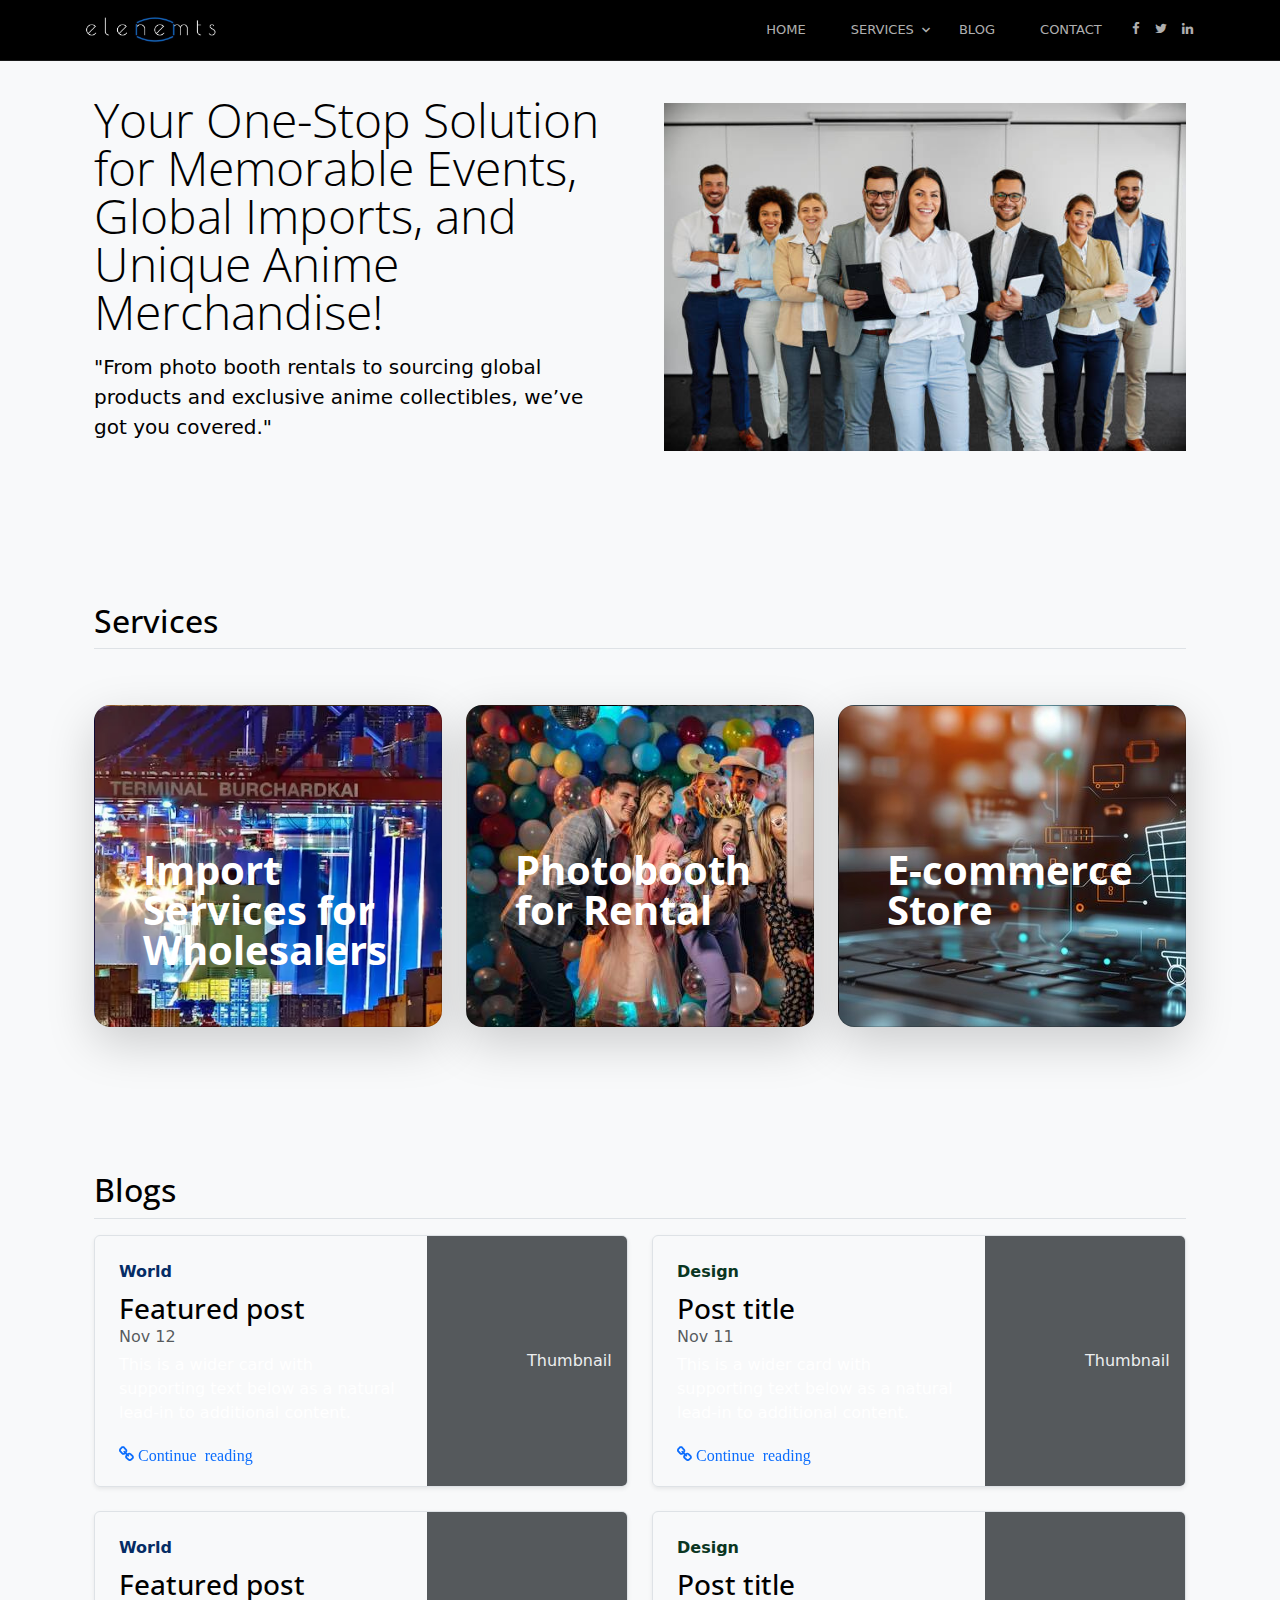
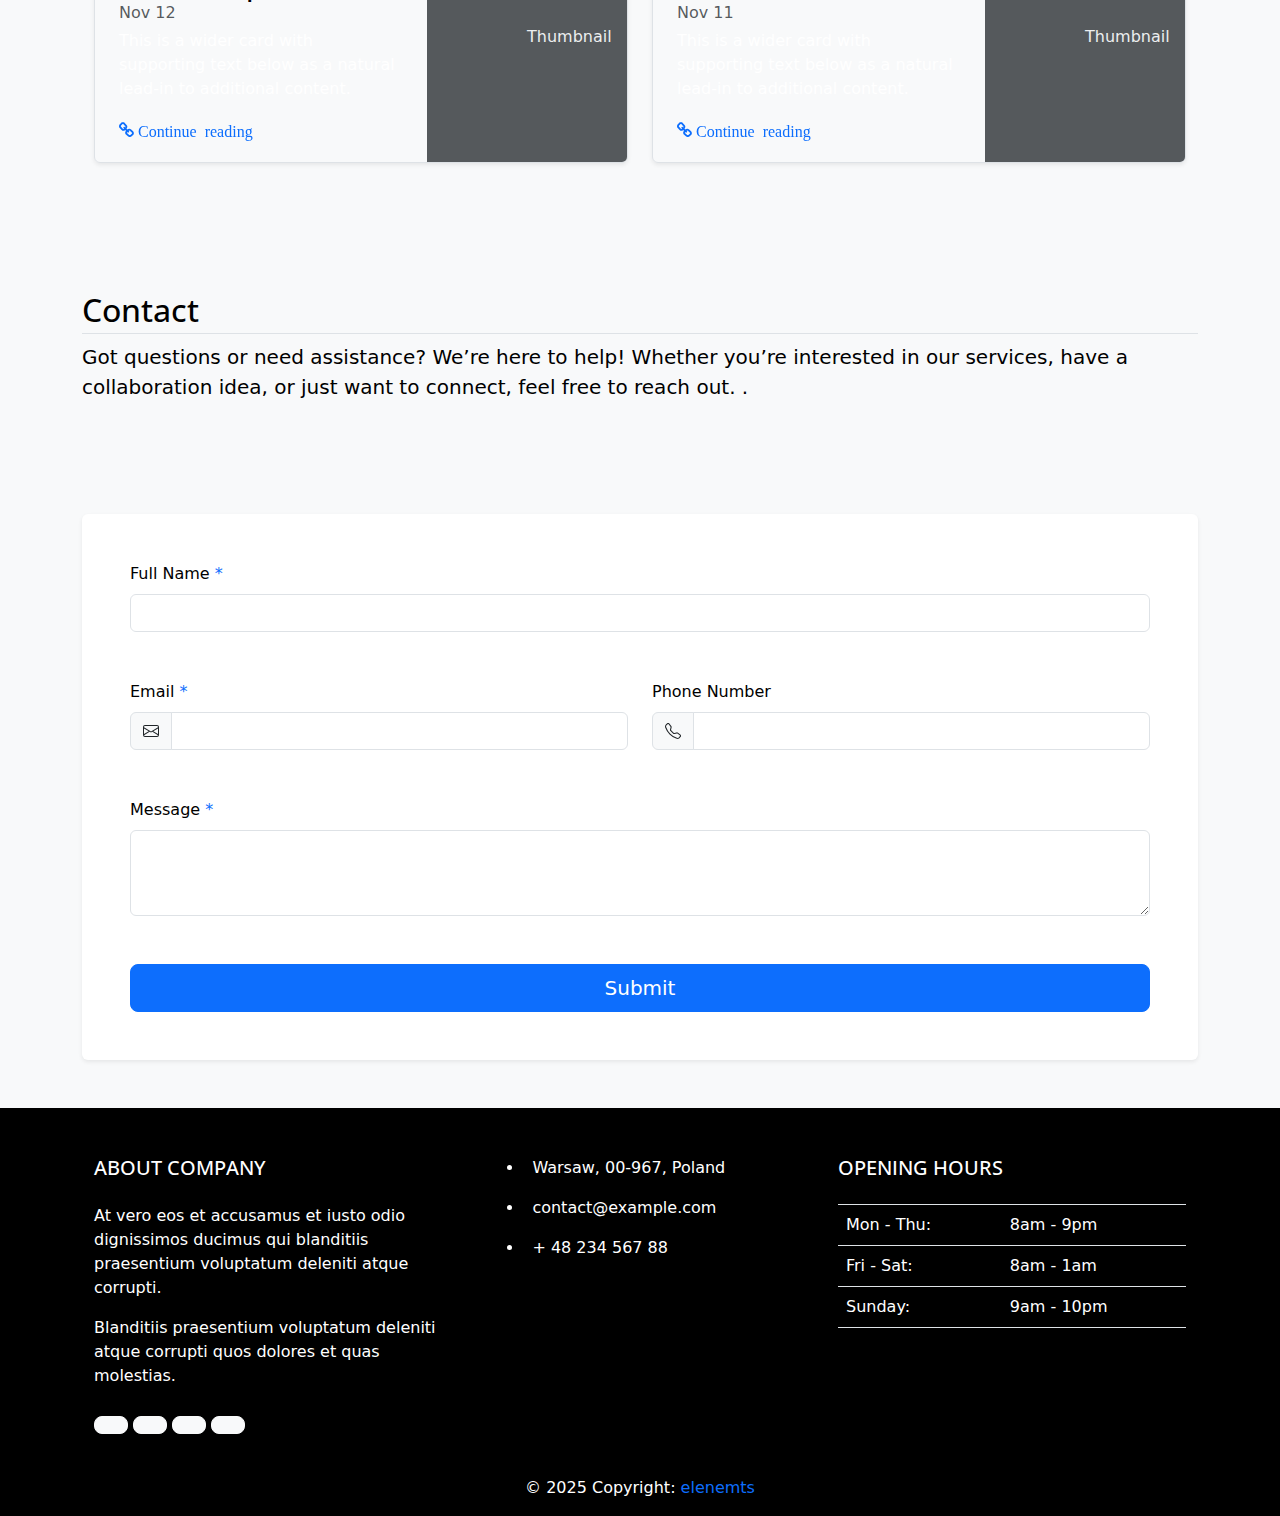
==== commit 842482ad: "second" ====
--- a/index.html
+++ b/index.html
@@ -23,7 +23,7 @@
 
     <title>elenemts</title>
   </head>
-  <body class="text-light bg-black h1-light">
+  <body class="text-black bg-light h1-light">
 
 
     <div class="site-mobile-menu site-navbar-target">
@@ -35,8 +35,9 @@
       <div class="site-mobile-menu-body"></div>
     </div>
    
-    
-    <header class="site-navbar js-sticky-header site-navbar-target" role="banner">
+    <!-- header  -->
+
+    <header class="site-navbar js-sticky-header site-navbar-target bg-black" role="banner">
 
       <div class="container">
         <div class="row align-items-center">
@@ -53,7 +54,7 @@
                 
                 <li class="has-children">
                   <a href="#services" class="nav-link">Services</a>
-                  <ul class="dropdown ">
+                  <ul class="dropdown text-white">
                     <li><a href="/import.html" class="text-white bg-black">Import Service</a></li>
                     <li><a href="/autobooth.html" class="text-white bg-black">Photo Booth for Rent</a></li>
                     <li><a href="/shop.html" class="text-white bg-black">E-commerce store</a></li>
@@ -92,7 +93,7 @@
 
     <!-- Write your comments here -->
 
-    <!-- 1 -->
+    <!-- 1 services -->
 
     
     <div class="container col-xxl-8 px-4 py-5" id="home">
@@ -103,7 +104,7 @@
           <div class="col-lg-6">
             <h2 class="display-5 lh-1 mb-3">Your One-Stop Solution for Memorable Events, Global Imports, and Unique Anime Merchandise!
             </h2>
-            <p class="lead">"From photo booth rentals to sourcing global products and exclusive anime collectibles, we’ve got you covered."</p>
+            <p class="lead text-black">"From photo booth rentals to sourcing global products and exclusive anime collectibles, we’ve got you covered."</p>
             
           </div>
         </div>
@@ -196,7 +197,7 @@
         </div>
       </div>
     
-    <!-- 2-->
+    <!-- 2 blogs-->
     
     <div class="container px-4 py-5" id="blogs">
         <h2 class="pb-2 border-bottom">Blogs</h2>
@@ -274,85 +275,80 @@
             </div>
           </div>
         </div>
-      
-    
-    <!-- 3 -->
-    
-    <div id="contact" class="container">
-        <main>
-          <div class="py-5">
-            <h2 class="border-bottom pb-1">Contact</h2>
-            <p class="lead">Got questions or need assistance? We’re here to help! Whether you’re interested in our services, have a collaboration idea, or just want to connect, feel free to reach out.
-
-              .</p>
-          </div>
-      
-          <!-- Contact 1 - Bootstrap Brain Component -->
-<section class="bg-black py-3 py-md-5">
-  <div class="container">
-    <div class="row justify-content-md-center">
-      <div class="col-12 col-md-10 col-lg-8 col-xl-7 col-xxl-6">
-      </div>
     </div>
-  </div>
-
-  <div class="container">
-    <div class="row justify-content-lg-center">
-      <div class="">
-        <div class="bg-black  rounded shadow-sm overflow-hidden">
-
-          <form action="#!">
-            <div class="row gy-4 gy-xl-5 p-4 p-xl-5">
-              <div class="col-12">
-                <label for="fullname" class="form-label">Full Name <span class="text-primary">*</span></label>
-                <input type="text" class="form-control" id="fullname" name="fullname" value="" required>
-              </div>
-              <div class="col-12 col-md-6">
-                <label for="email" class="form-label">Email <span class="text-primary">*</span></label>
-                <div class="input-group">
-                  <span class="input-group-text">
-                    <svg xmlns="http://www.w3.org/2000/svg" width="16" height="16" fill="currentColor" class="bi bi-envelope" viewBox="0 0 16 16">
-                      <path d="M0 4a2 2 0 0 1 2-2h12a2 2 0 0 1 2 2v8a2 2 0 0 1-2 2H2a2 2 0 0 1-2-2V4Zm2-1a1 1 0 0 0-1 1v.217l7 4.2 7-4.2V4a1 1 0 0 0-1-1H2Zm13 2.383-4.708 2.825L15 11.105V5.383Zm-.034 6.876-5.64-3.471L8 9.583l-1.326-.795-5.64 3.47A1 1 0 0 0 2 13h12a1 1 0 0 0 .966-.741ZM1 11.105l4.708-2.897L1 5.383v5.722Z" />
-                    </svg>
-                  </span>
-                  <input type="email" class="form-control" id="email" name="email" value="" required>
-                </div>
-              </div>
-              <div class="col-12 col-md-6">
-                <label for="phone" class="form-label">Phone Number</label>
-                <div class="input-group">
-                  <span class="input-group-text">
-                    <svg xmlns="http://www.w3.org/2000/svg" width="16" height="16" fill="currentColor" class="bi bi-telephone" viewBox="0 0 16 16">
-                      <path d="M3.654 1.328a.678.678 0 0 0-1.015-.063L1.605 2.3c-.483.484-.661 1.169-.45 1.77a17.568 17.568 0 0 0 4.168 6.608 17.569 17.569 0 0 0 6.608 4.168c.601.211 1.286.033 1.77-.45l1.034-1.034a.678.678 0 0 0-.063-1.015l-2.307-1.794a.678.678 0 0 0-.58-.122l-2.19.547a1.745 1.745 0 0 1-1.657-.459L5.482 8.062a1.745 1.745 0 0 1-.46-1.657l.548-2.19a.678.678 0 0 0-.122-.58L3.654 1.328zM1.884.511a1.745 1.745 0 0 1 2.612.163L6.29 2.98c.329.423.445.974.315 1.494l-.547 2.19a.678.678 0 0 0 .178.643l2.457 2.457a.678.678 0 0 0 .644.178l2.189-.547a1.745 1.745 0 0 1 1.494.315l2.306 1.794c.829.645.905 1.87.163 2.611l-1.034 1.034c-.74.74-1.846 1.065-2.877.702a18.634 18.634 0 0 1-7.01-4.42 18.634 18.634 0 0 1-4.42-7.009c-.362-1.03-.037-2.137.703-2.877L1.885.511z" />
-                    </svg>
-                  </span>
-                  <input type="tel" class="form-control" id="phone" name="phone" value="">
-                </div>
-              </div>
-              <div class="col-12">
-                <label for="message" class="form-label">Message <span class="text-primary">*</span></label>
-                <textarea class="form-control" id="message" name="message" rows="3" required></textarea>
-              </div>
-              <div class="col-12">
-                <div class="d-grid">
-                  <button class="btn btn-primary btn-lg" type="submit">Submit</button>
-                </div>
-              </div>
-            </div>
-          </form>
-
-        </div>
-      </div>
+      
+    
+    <!-- 3 contact -->
+    <div>
+
+      <div class="py-5 container">
+        <h2 class="border-bottom pb-1" id="contact">Contact</h2>
+        <p class="lead text-black">Got questions or need assistance? We’re here to help! Whether you’re interested in our services, have a collaboration idea, or just want to connect, feel free to reach out.
+
+          .</p>
+      </div>
+      <section class="bg-light py-3 py-md-5">
+        <div class="container">
+          <div class="row justify-content-md-center">
+            <div class="col-12 col-md-10 col-lg-8 col-xl-7 col-xxl-6">
+            </div>
+          </div>
+        </div>
+      
+        <div class="container">
+          <div class="row justify-content-lg-center">
+            <div class="bg-light">
+              <div class="bg-white  rounded shadow-sm overflow-hidden">
+      
+                <form action="#!">
+                  <div class="row gy-4 gy-xl-5 p-4 p-xl-5">
+                    <div class="col-12">
+                      <label for="fullname" class="form-label">Full Name <span class="text-primary">*</span></label>
+                      <input type="text" class="form-control" id="fullname" name="fullname" value="" required>
+                    </div>
+                    <div class="col-12 col-md-6">
+                      <label for="email" class="form-label">Email <span class="text-primary">*</span></label>
+                      <div class="input-group">
+                        <span class="input-group-text">
+                          <svg xmlns="http://www.w3.org/2000/svg" width="16" height="16" fill="currentColor" class="bi bi-envelope" viewBox="0 0 16 16">
+                            <path d="M0 4a2 2 0 0 1 2-2h12a2 2 0 0 1 2 2v8a2 2 0 0 1-2 2H2a2 2 0 0 1-2-2V4Zm2-1a1 1 0 0 0-1 1v.217l7 4.2 7-4.2V4a1 1 0 0 0-1-1H2Zm13 2.383-4.708 2.825L15 11.105V5.383Zm-.034 6.876-5.64-3.471L8 9.583l-1.326-.795-5.64 3.47A1 1 0 0 0 2 13h12a1 1 0 0 0 .966-.741ZM1 11.105l4.708-2.897L1 5.383v5.722Z" />
+                          </svg>
+                        </span>
+                        <input type="email" class="form-control" id="email" name="email" value="" required>
+                      </div>
+                    </div>
+                    <div class="col-12 col-md-6">
+                      <label for="phone" class="form-label">Phone Number</label>
+                      <div class="input-group">
+                        <span class="input-group-text">
+                          <svg xmlns="http://www.w3.org/2000/svg" width="16" height="16" fill="currentColor" class="bi bi-telephone" viewBox="0 0 16 16">
+                            <path d="M3.654 1.328a.678.678 0 0 0-1.015-.063L1.605 2.3c-.483.484-.661 1.169-.45 1.77a17.568 17.568 0 0 0 4.168 6.608 17.569 17.569 0 0 0 6.608 4.168c.601.211 1.286.033 1.77-.45l1.034-1.034a.678.678 0 0 0-.063-1.015l-2.307-1.794a.678.678 0 0 0-.58-.122l-2.19.547a1.745 1.745 0 0 1-1.657-.459L5.482 8.062a1.745 1.745 0 0 1-.46-1.657l.548-2.19a.678.678 0 0 0-.122-.58L3.654 1.328zM1.884.511a1.745 1.745 0 0 1 2.612.163L6.29 2.98c.329.423.445.974.315 1.494l-.547 2.19a.678.678 0 0 0 .178.643l2.457 2.457a.678.678 0 0 0 .644.178l2.189-.547a1.745 1.745 0 0 1 1.494.315l2.306 1.794c.829.645.905 1.87.163 2.611l-1.034 1.034c-.74.74-1.846 1.065-2.877.702a18.634 18.634 0 0 1-7.01-4.42 18.634 18.634 0 0 1-4.42-7.009c-.362-1.03-.037-2.137.703-2.877L1.885.511z" />
+                          </svg>
+                        </span>
+                        <input type="tel" class="form-control" id="phone" name="phone" value="">
+                      </div>
+                    </div>
+                    <div class="col-12">
+                      <label for="message" class="form-label">Message <span class="text-primary">*</span></label>
+                      <textarea class="form-control" id="message" name="message" rows="3" required></textarea>
+                    </div>
+                    <div class="col-12">
+                      <div class="d-grid">
+                        <button class="btn btn-primary btn-lg" type="submit">Submit</button>
+                      </div>
+                    </div>
+                  </div>
+                </form>
+      
+              </div>
+            </div>
+          </div>
+        </div>
+      </section>
+
     </div>
-  </div>
-</section>
-    <!-- 1 -->
-    
-    
-    
-    
-    
-    
+          
+      
     <!-- footer -->
     
     <footer class="text-white text-center text-lg-start bg-black">
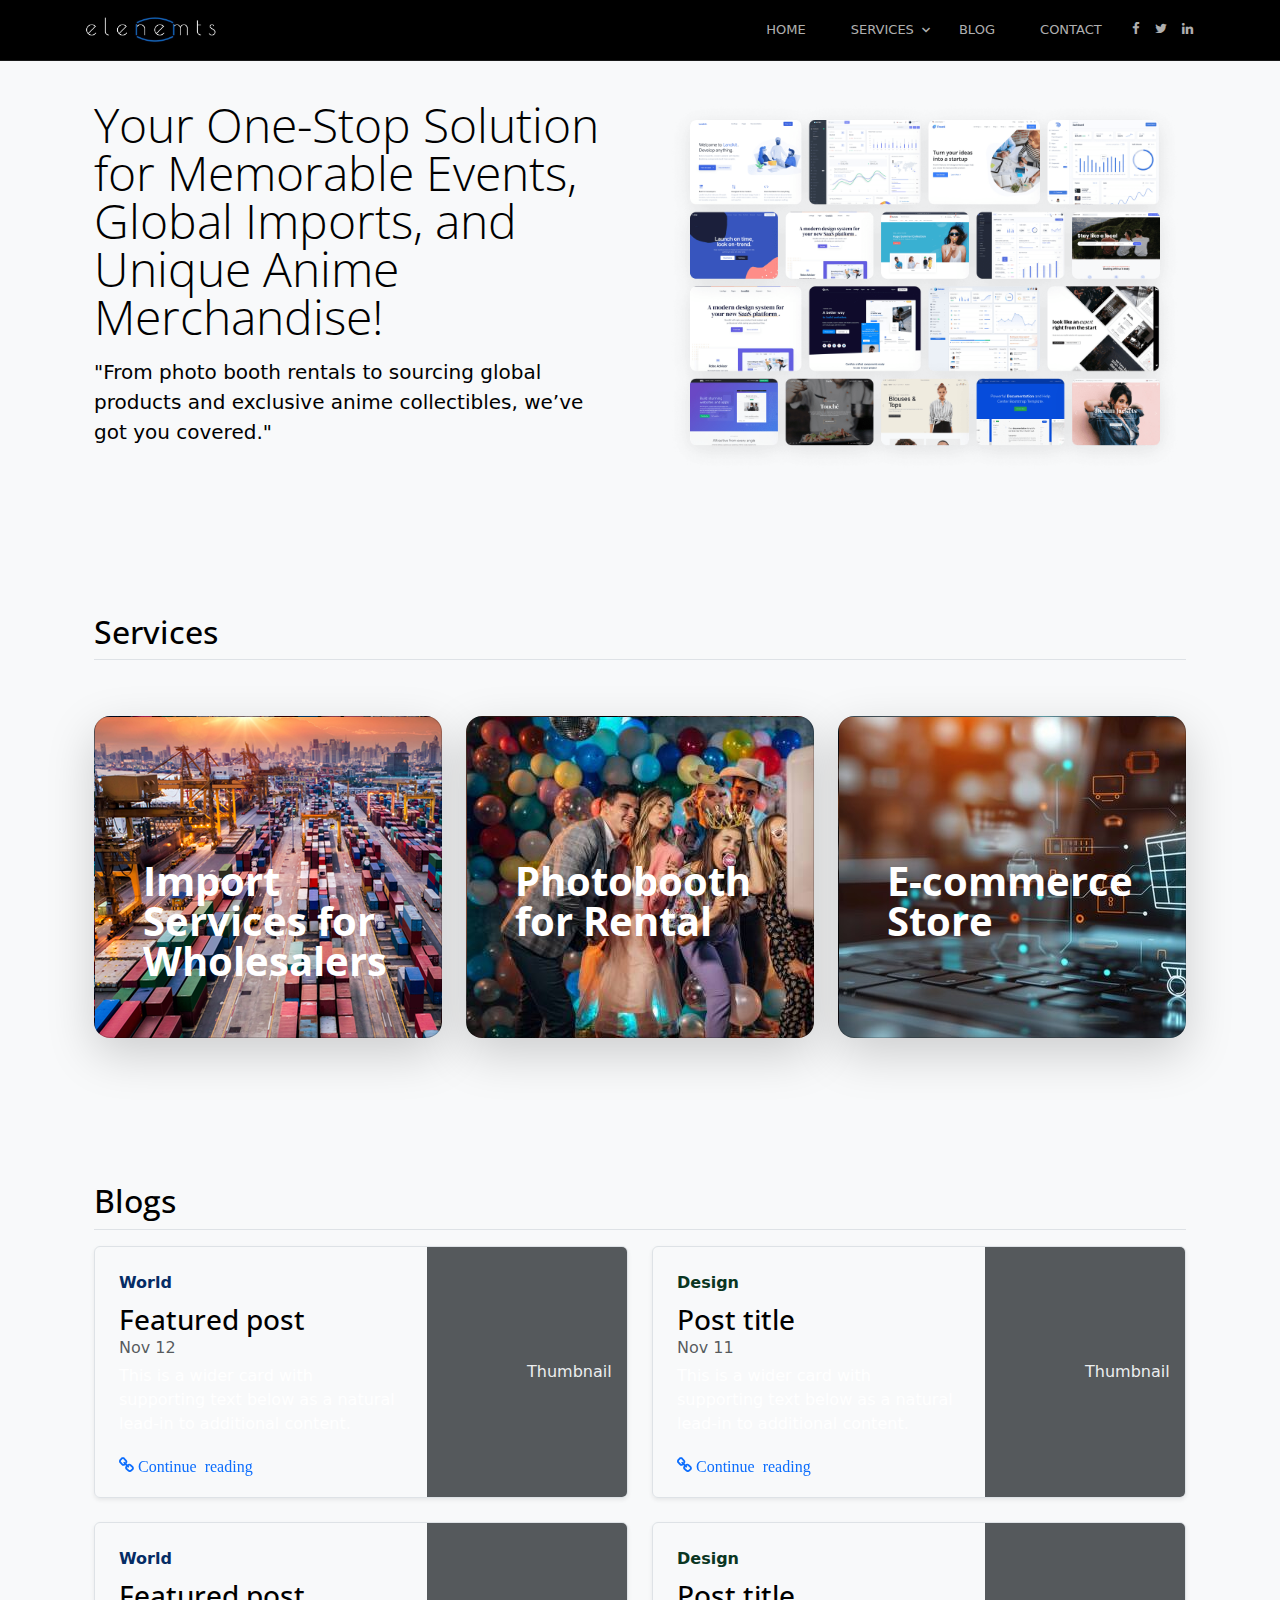
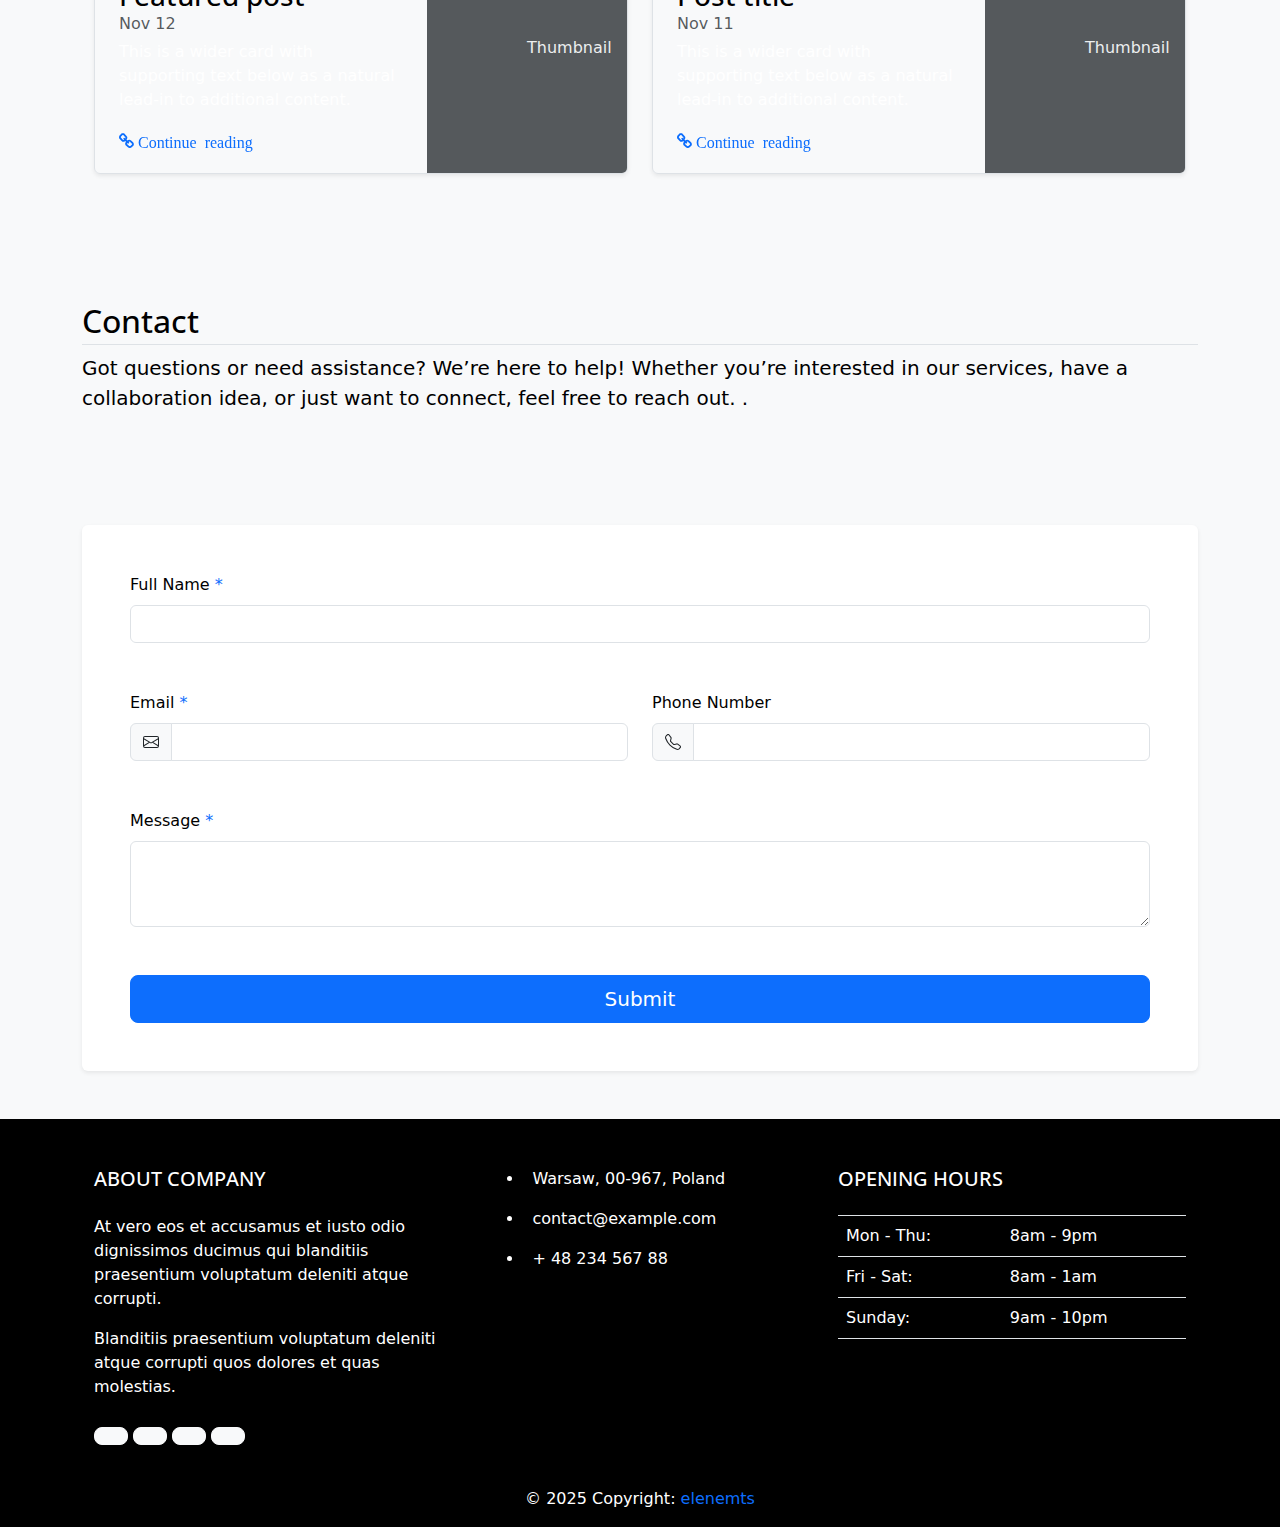
==== commit e49ee47c: "new" ====
--- a/index.html
+++ b/index.html
@@ -19,7 +19,7 @@
 
     <link href="https://cdn.jsdelivr.net/npm/bootstrap@5.3.3/dist/css/bootstrap.min.css" rel="stylesheet" integrity="sha384-QWTKZyjpPEjISv5WaRU9OFeRpok6YctnYmDr5pNlyT2bRjXh0JMhjY6hW+ALEwIH" crossorigin="anonymous">
 
-
+    <link rel="icon" href="images/no-bg-elenemts.png" type="image/x-icon">
 
     <title>elenemts</title>
   </head>
@@ -99,7 +99,7 @@
     <div class="container col-xxl-8 px-4 py-5" id="home">
         <div class="row flex-lg-row-reverse align-items-center g-5 py-5">
           <div class="col-10 col-sm-8 col-lg-6">
-            <img src="images/istockphoto-1188452509-612x612.jpg" class="d-block mx-lg-auto img-fluid" alt="Bootstrap Themes" width="" height="" loading="lazy">
+            <img src="images/bootstrap-themes.png" class="d-block mx-lg-auto img-fluid" alt="Bootstrap Themes" width="" height="" loading="lazy">
           </div>
           <div class="col-lg-6">
             <h2 class="display-5 lh-1 mb-3">Your One-Stop Solution for Memorable Events, Global Imports, and Unique Anime Merchandise!
@@ -115,7 +115,7 @@
     
         <div class="row row-cols-1 row-cols-lg-3 align-items-stretch g-4 py-5">
           <div class="col">
-            <div class="card card-cover h-100 overflow-hidden text-bg-dark rounded-4 shadow-lg" style="background-image: url('images/1721006032170.png');">
+            <div class="card card-cover h-100 overflow-hidden text-bg-dark rounded-4 shadow-lg" style="background-image: url('images/sm1.png');">
               <div class="d-flex flex-column h-100 p-5 pb-3 text-white text-shadow-1">
                 <h3 class="pt-5 mt-5 mb-4 display-6 lh-1 fw-bold">
                   <a href="/import.html" style="color: white; text-decoration: none;" 
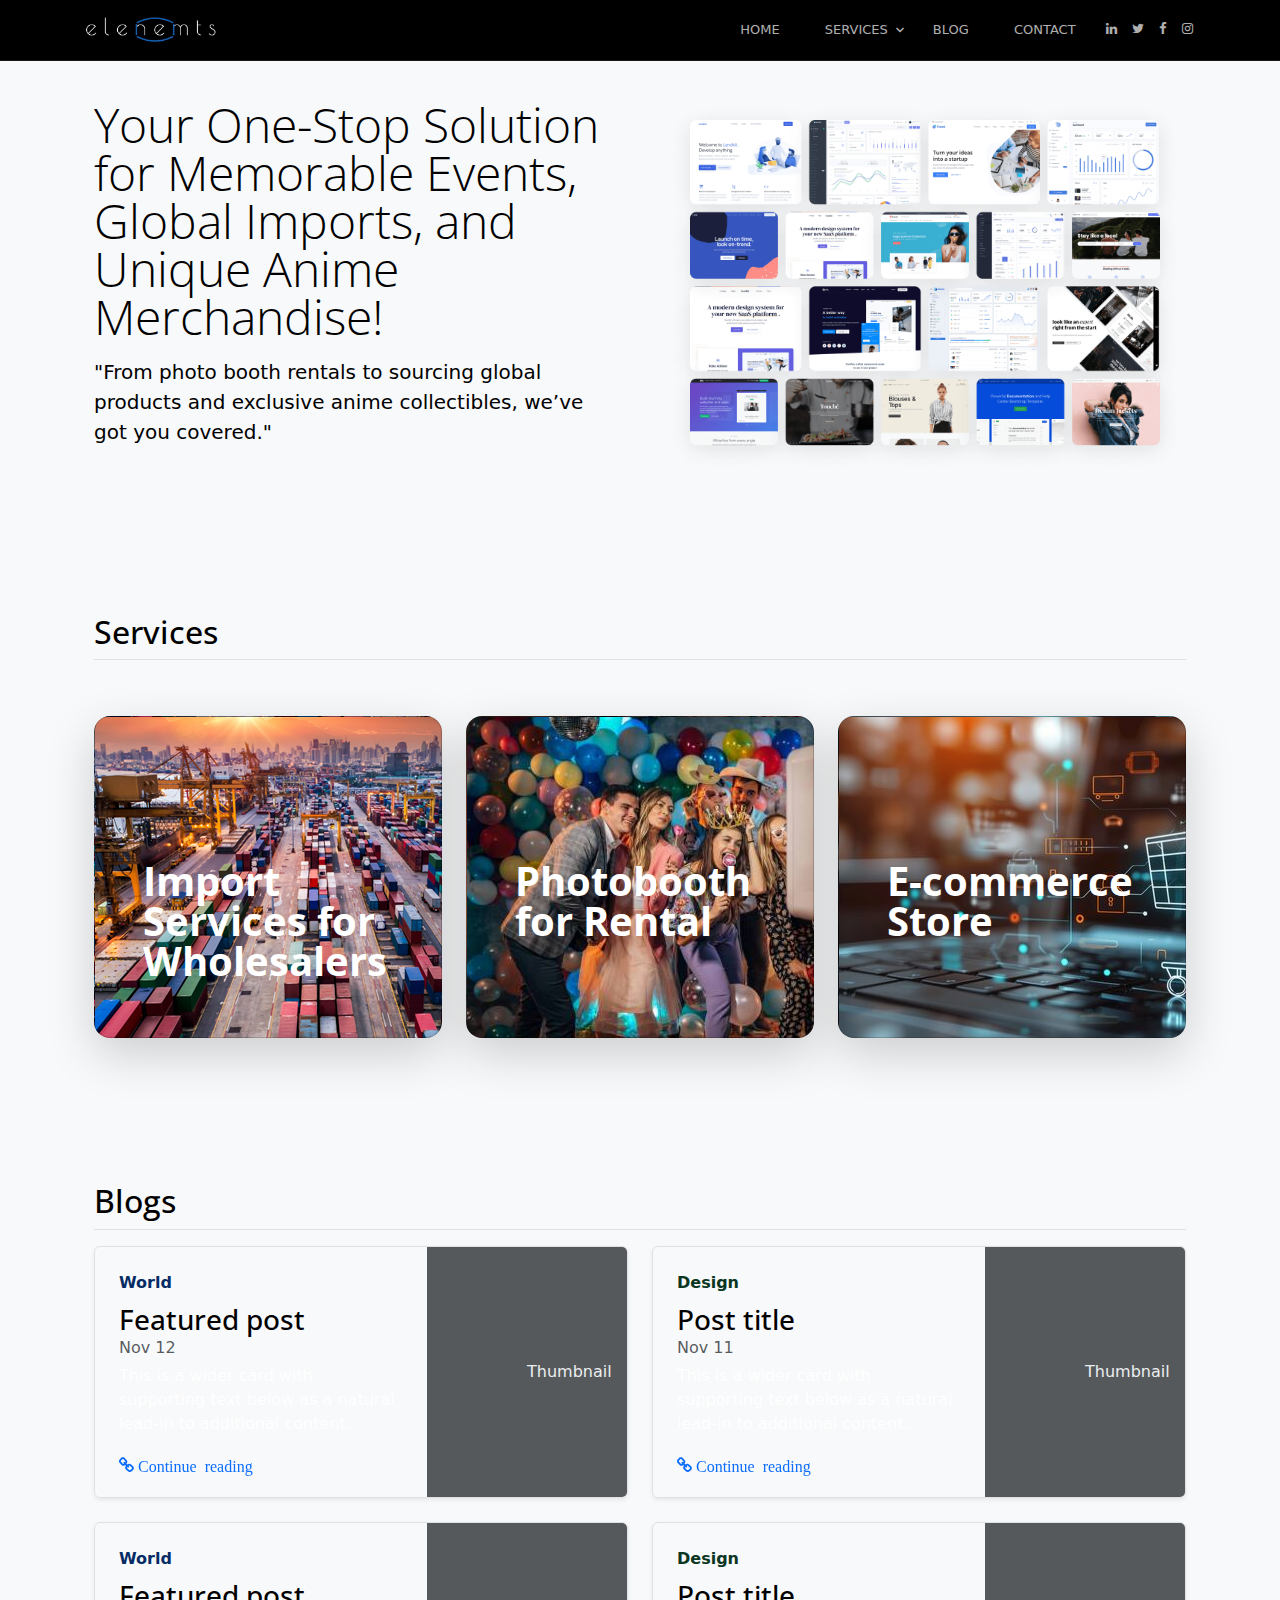
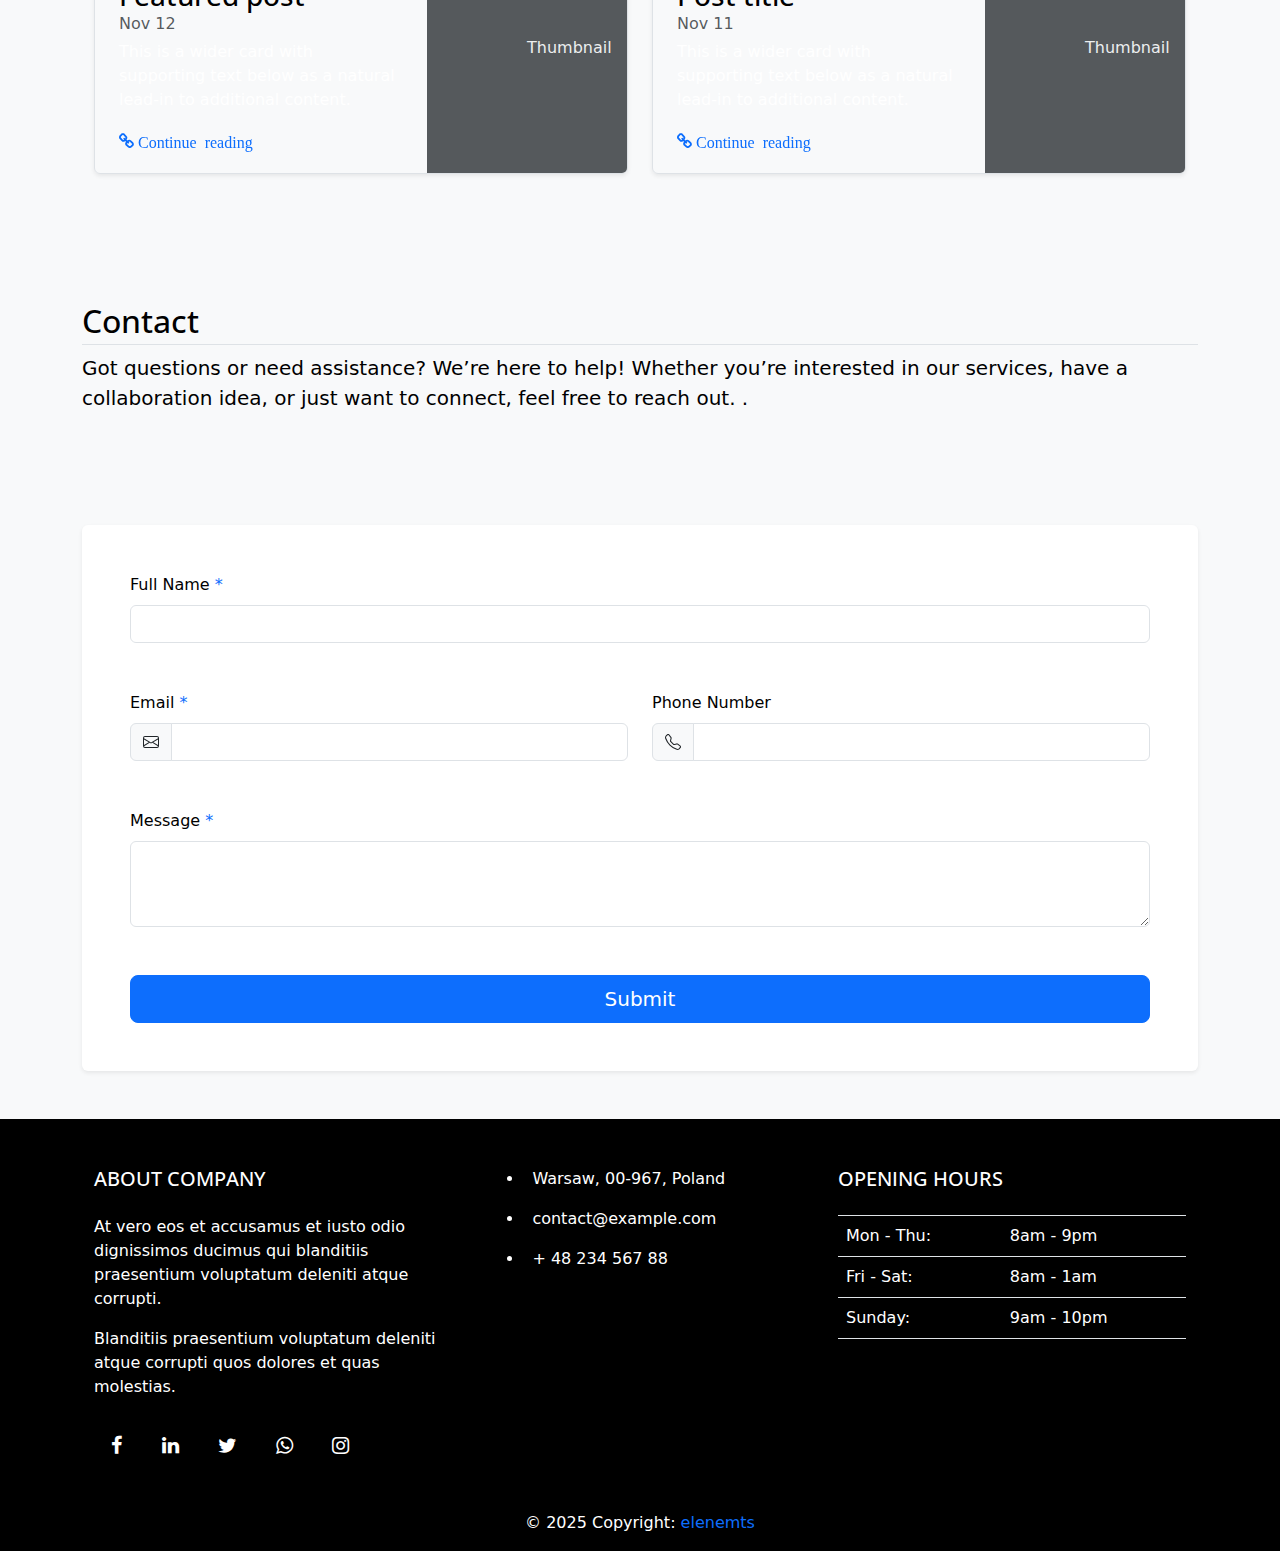
==== commit bba48fda: "first" ====
--- a/index.html
+++ b/index.html
@@ -77,9 +77,11 @@
                 
                 <li><a href="#blogs" class="nav-link">Blog</a></li>
                 <li><a href="#contact" class="nav-link">Contact</a></li>
+                <li class="social"><a href="#contact-section" class="nav-link"><span class="icon-linkedin"></span></a></li>
+                <li class="social"><a href="#contact-section" class="nav-link"><span class="icon-twitter"></span></a></li>
                 <li class="social"><a href="#contact-section" class="nav-link"><span class="icon-facebook"></span></a></li>
-                <li class="social"><a href="#contact-section" class="nav-link"><span class="icon-twitter"></span></a></li>
-                <li class="social"><a href="#contact-section" class="nav-link"><span class="icon-linkedin"></span></a></li>
+                <li class="social"><a href="#contact-section" class="nav-link"><span class="icon-instagram"></span></a></li>
+      
               </ul>
             </nav>
           </div>
@@ -371,15 +373,11 @@
             </p>
   
             <div class="mt-4">
-              <!-- Facebook -->
-              <a type="button" class="btn btn-floating btn-light btn-lg"><i class="fab fa-facebook-f"></i></a>
-              <!-- Dribbble -->
-              <a type="button" class="btn btn-floating btn-light btn-lg"><i class="fab fa-dribbble"></i></a>
-              <!-- Twitter -->
-              <a type="button" class="btn btn-floating btn-light btn-lg"><i class="fab fa-twitter"></i></a>
-              <!-- Google + -->
-              <a type="button" class="btn btn-floating btn-light btn-lg"><i class="fab fa-google-plus-g"></i></a>
-              <!-- Linkedin -->
+              <a type="button" class="btn btn-floating  btn-lg"><i class="icon-facebook"></i></a>
+              <a type="button" class="btn btn-floating  btn-lg"><i class="icon-linkedin"></i></a>
+              <a type="button" class="btn btn-floating  btn-lg"><i class="icon-twitter"></i></a>
+              <a type="button" class="btn btn-floating  btn-lg"><i class="icon-whatsapp"></i></a>
+              <a type="button" class="btn btn-floating  btn-lg"><i class="icon-instagram"></i></a>
             </div>
           </div>
           <!--Grid column-->
